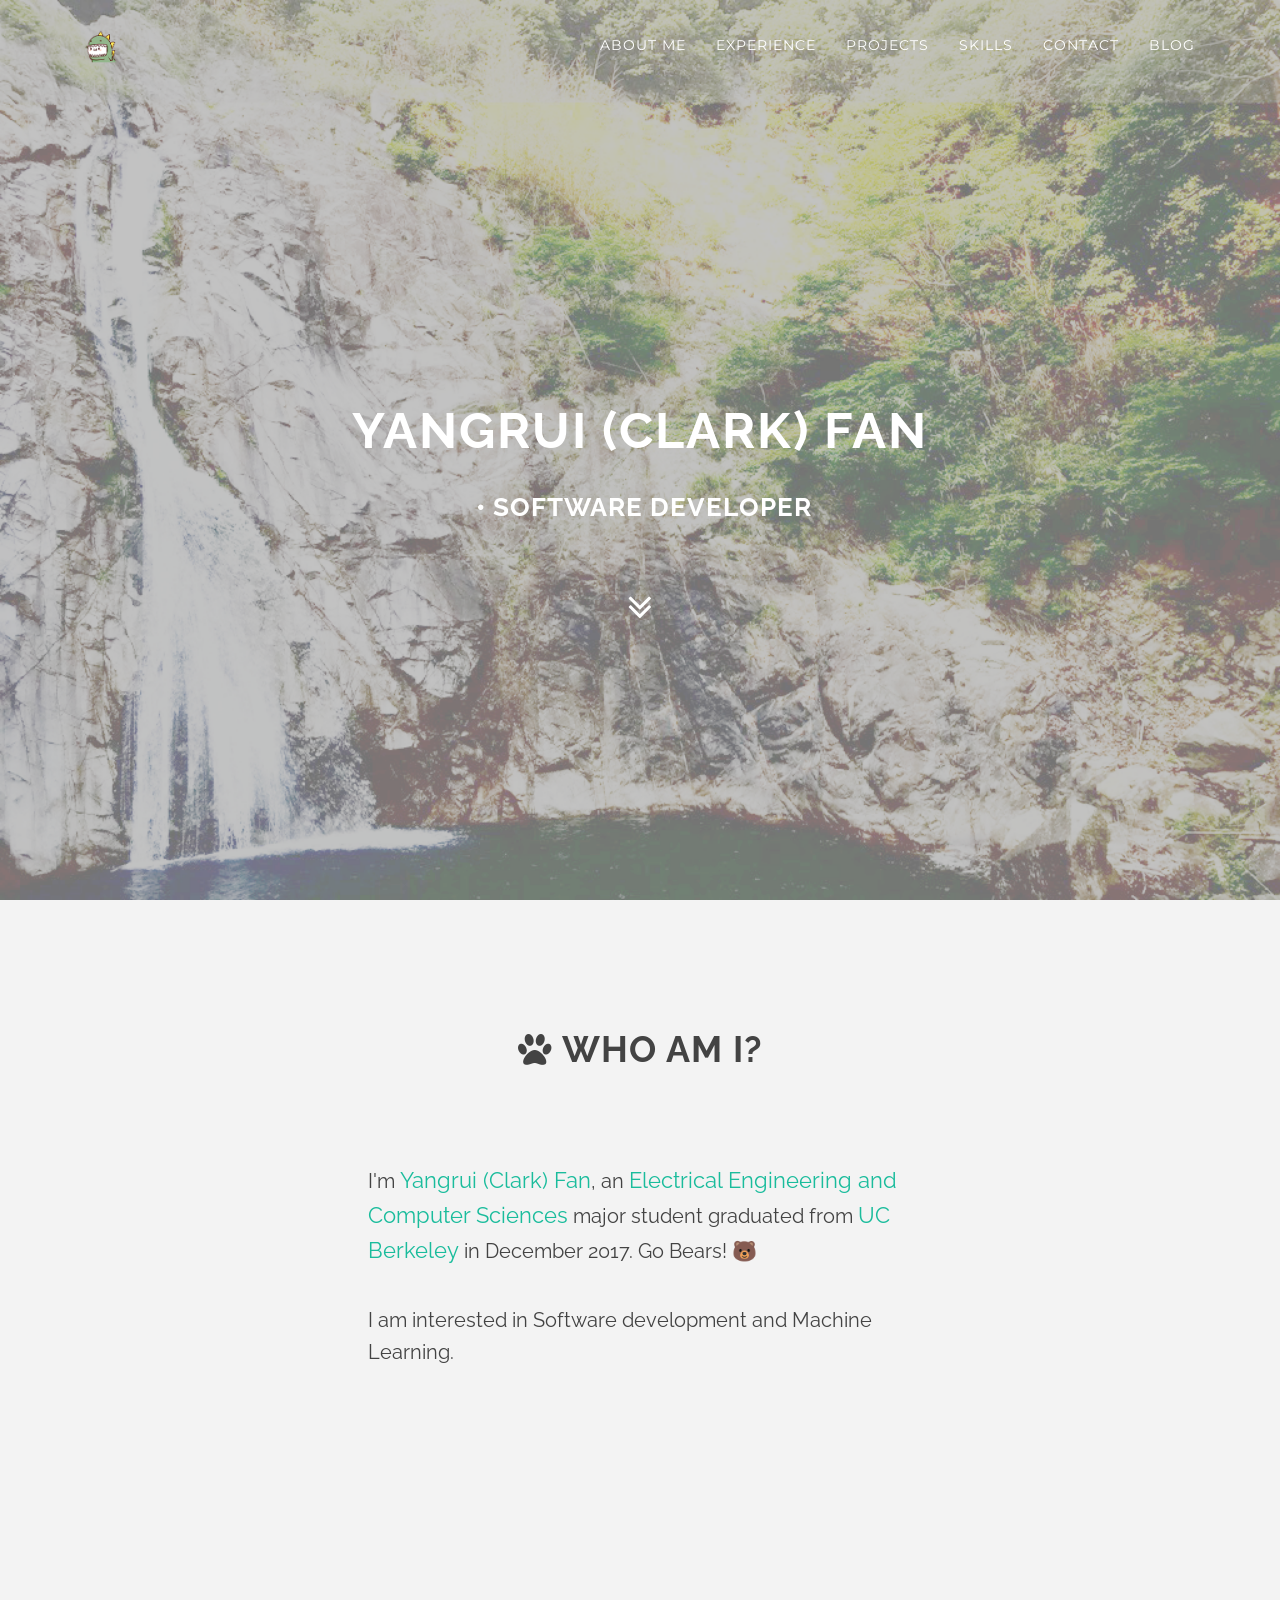
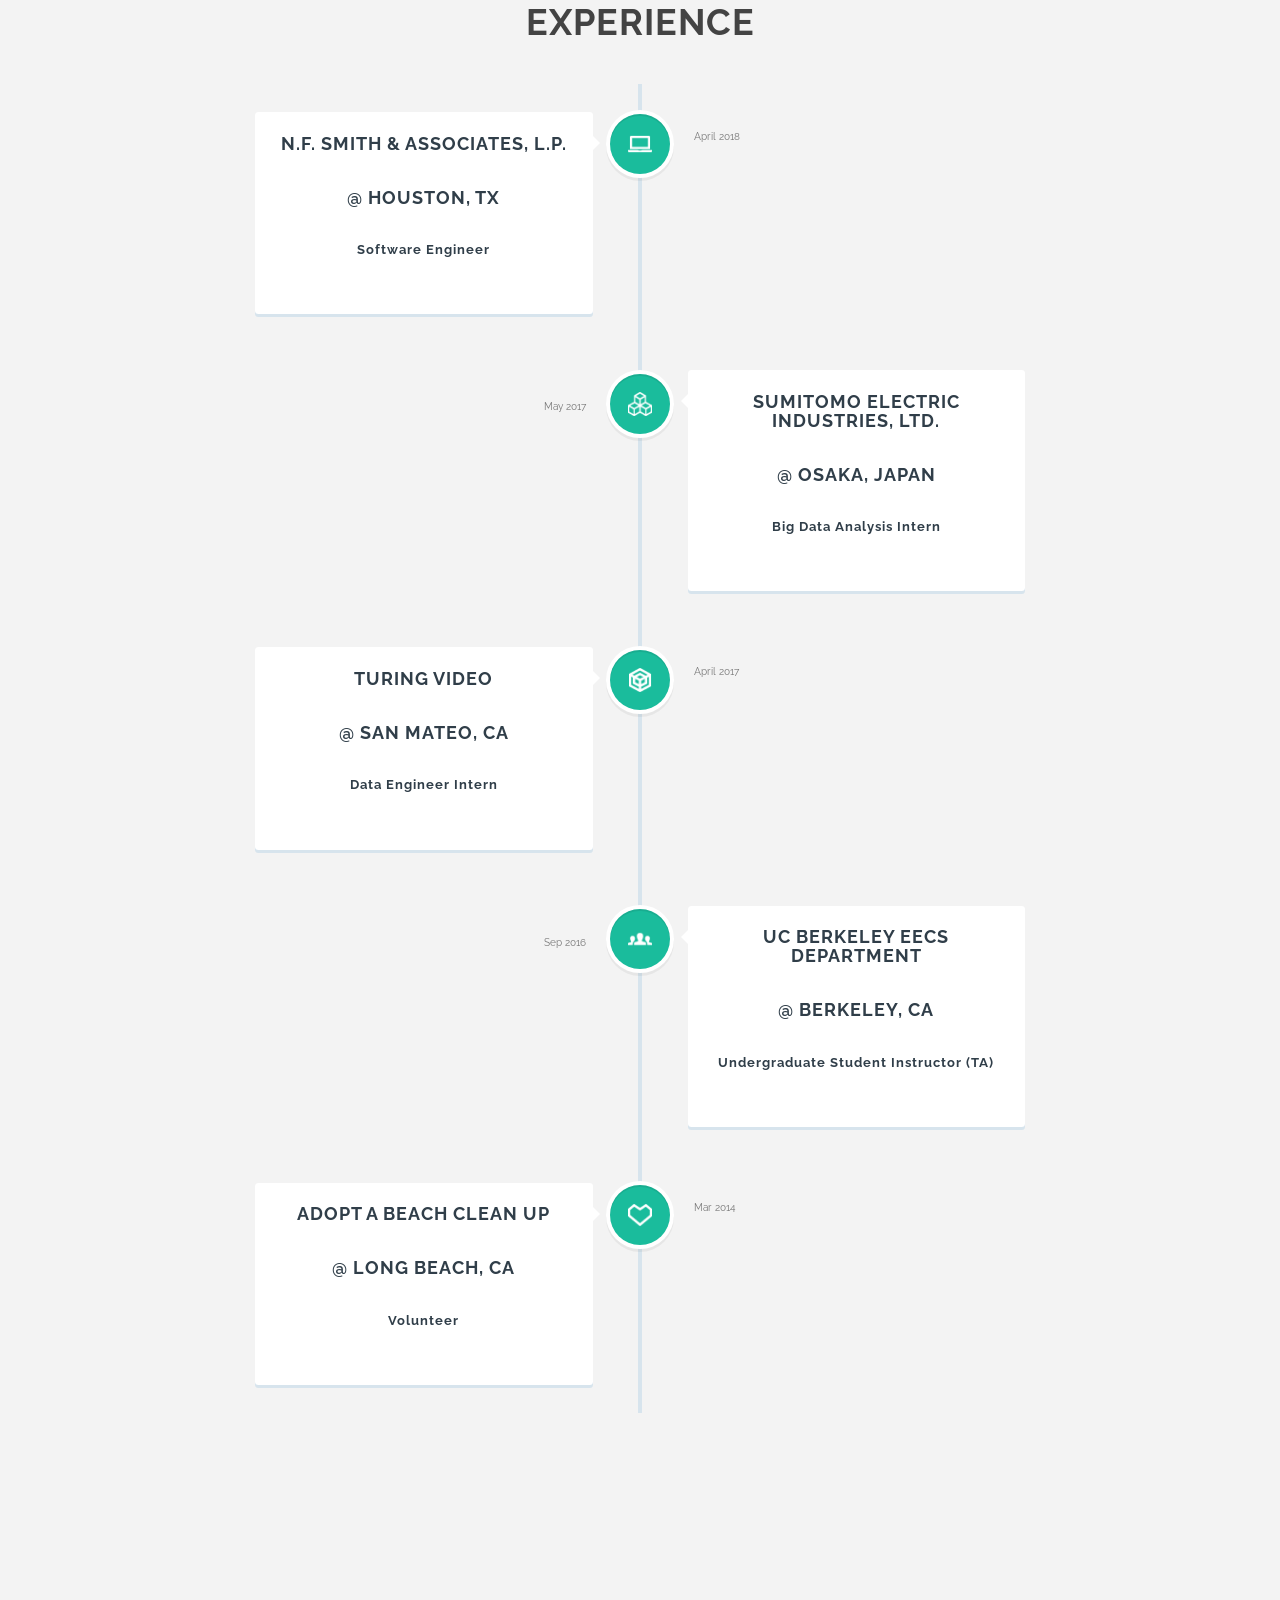
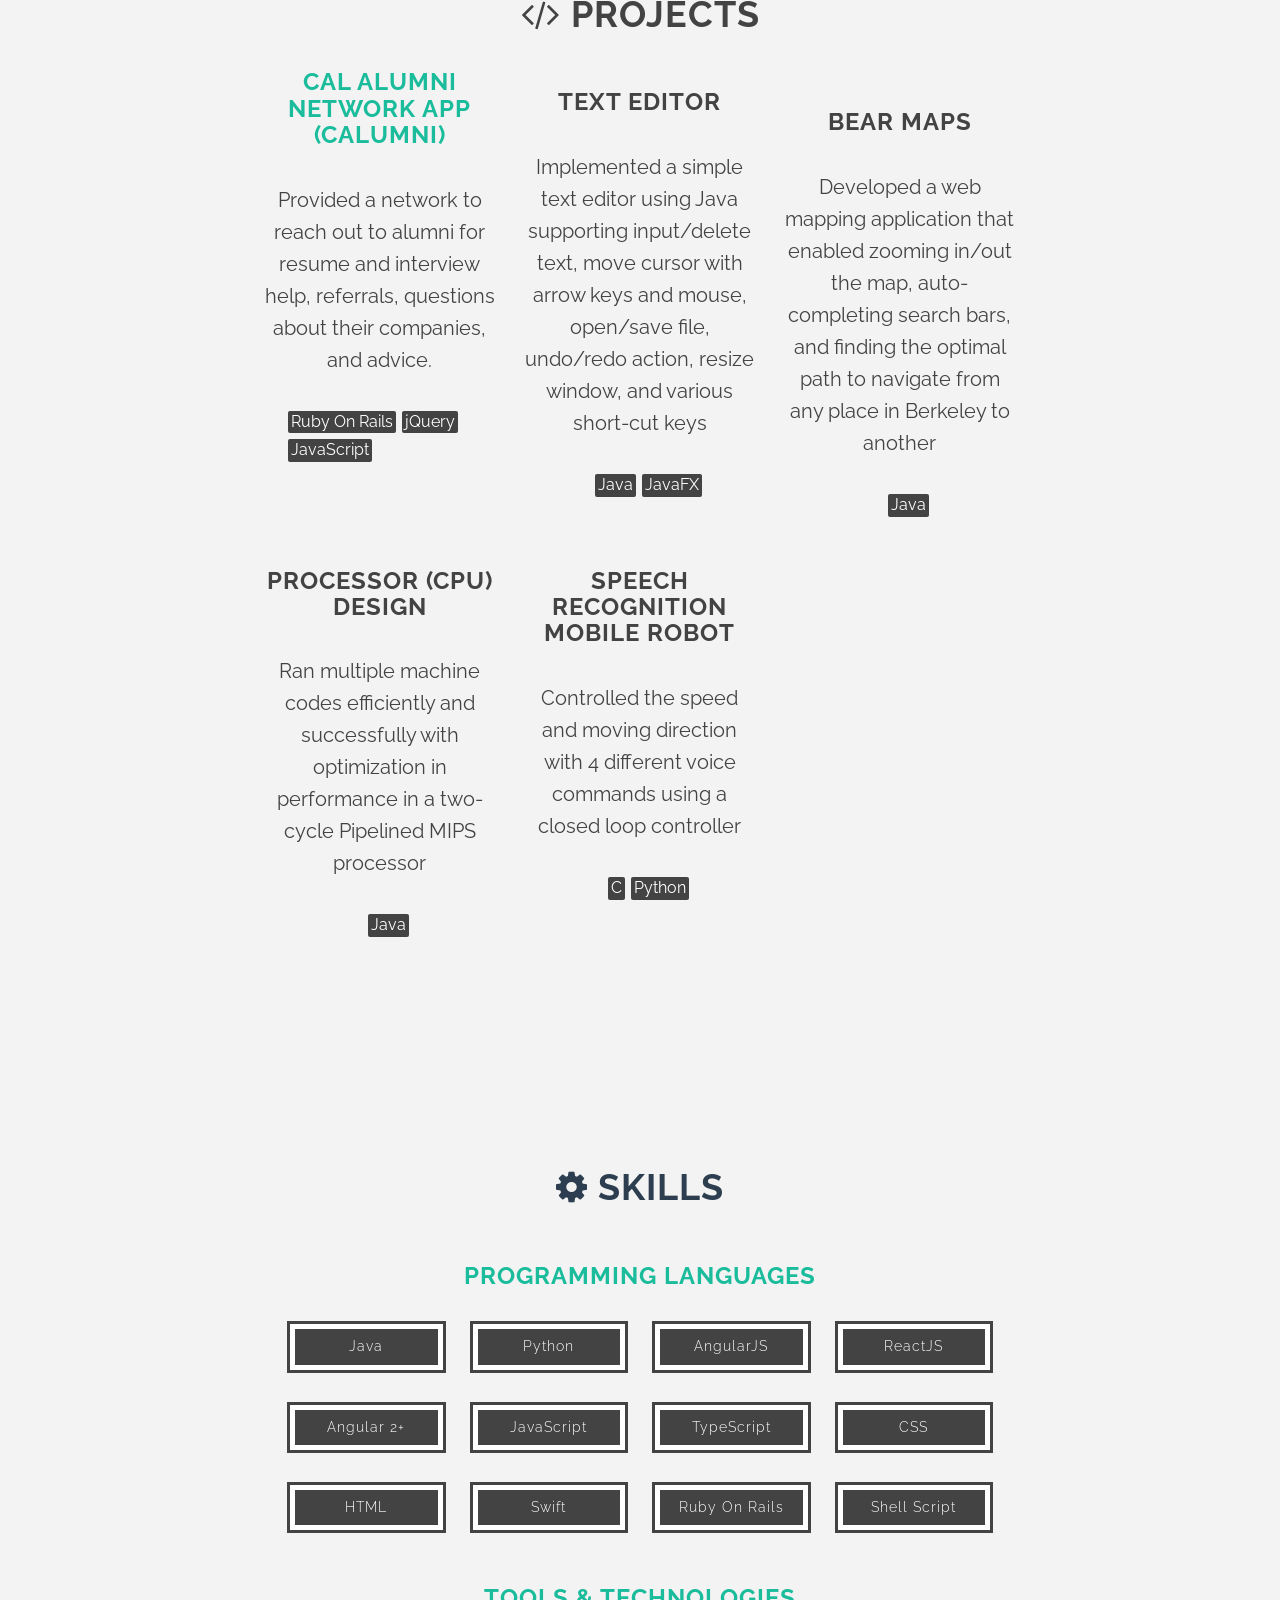
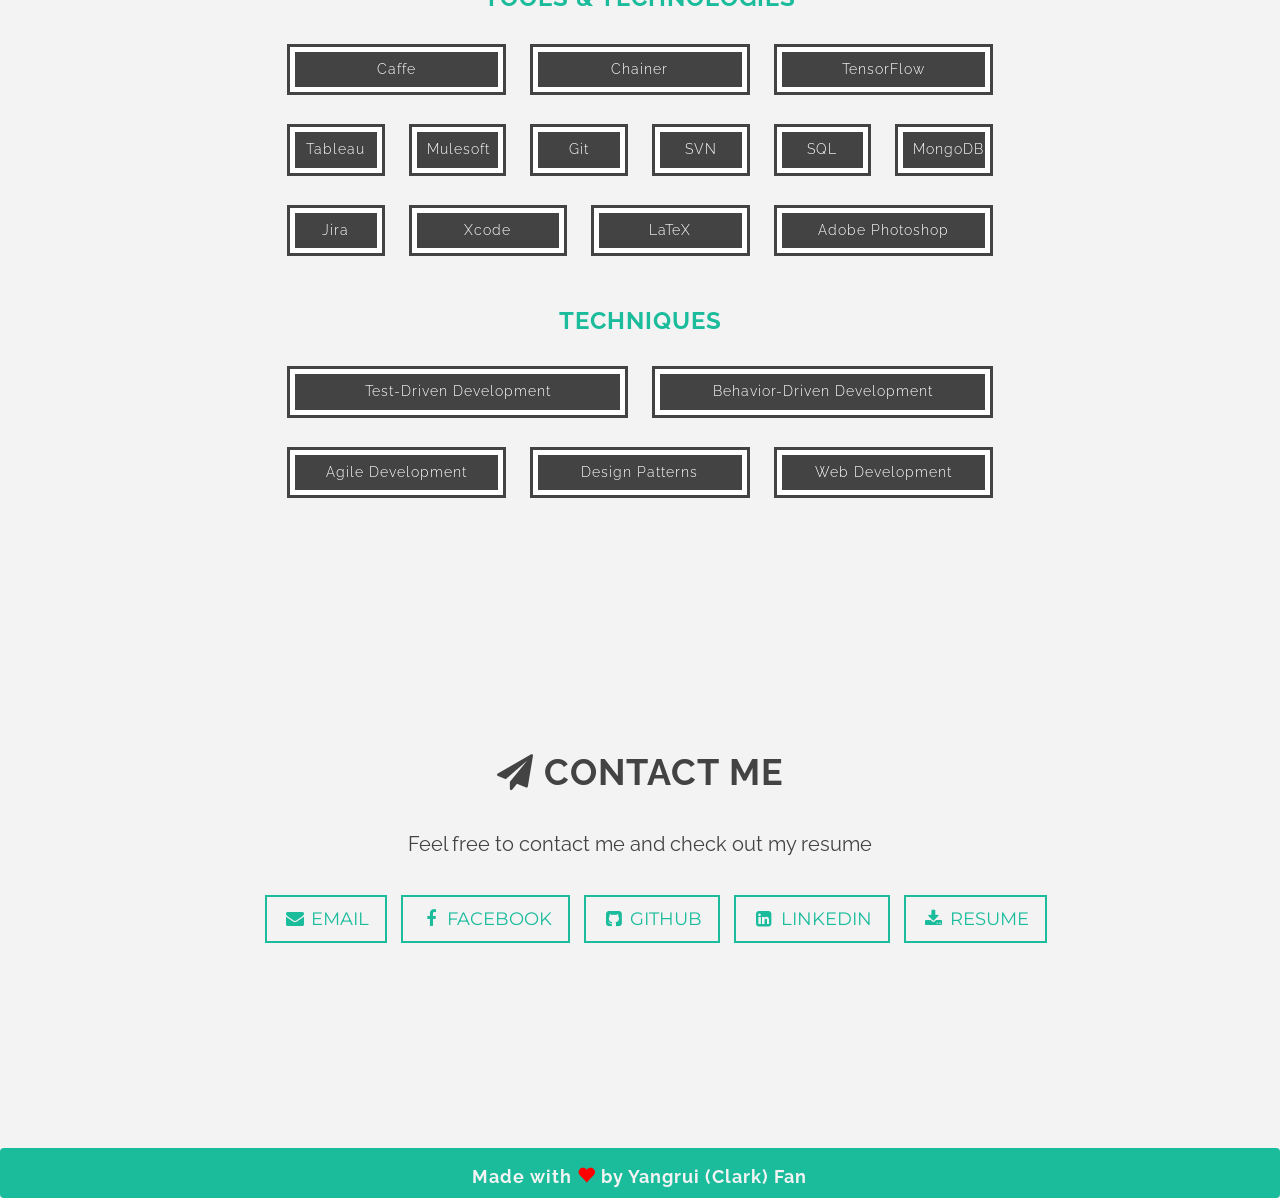
==== index.html @ e7f61905 "init" ====
<!DOCTYPE html>
<html lang="en">

<head>

	<meta charset="utf-8">
	<meta http-equiv="X-UA-Compatible" content="IE=edge">
	<meta name="viewport" content="width=device-width, initial-scale=1">
	<meta name="description" content="">
	<meta name="author" content="">

	<title>Yangrui (Clark) Fan</title>

	<!-- Bootstrap Core CSS -->
	<link href="css/bootstrap.min.css" rel="stylesheet">

	<!-- Custom CSS -->
	<link href="css/website.css" rel="stylesheet">

	<script src="js/modernizr.js"></script>
	<!-- Modernizr -->

	<!-- jQuery -->
	<script src="js/jquery-3.3.1.min.js"></script>

	<script type="text/javascript" src="js/bootstrap-progressbar.min.js"></script>

	<script src="https://stackpath.bootstrapcdn.com/bootstrap/3.3.7/js/bootstrap.min.js" integrity="sha384-Tc5IQib027qvyjSMfHjOMaLkfuWVxZxUPnCJA7l2mCWNIpG9mGCD8wGNIcPD7Txa"
	 crossorigin="anonymous"></script>

	<!-- Plugin JavaScript -->
	<script src="js/jquery.easing.min.js"></script>

	<!-- Custom Theme JavaScript -->
	<script src="js/website.js"></script>

	<!-- Custom Fonts -->
	<link href="font-awesome/css/font-awesome.min.css" rel="stylesheet" type="text/css">
	<link href="https://fonts.googleapis.com/css?family=Lora:400,700,400italic,700italic" rel="stylesheet" type="text/css">
	<link href="https://fonts.googleapis.com/css?family=Montserrat:400,700" rel="stylesheet" type="text/css">
	<link rel="stylesheet" type="text/css" href="https://fonts.googleapis.com/css?family=Raleway" />

</head>

<body id="page-top" data-spy="scroll" data-target=".navbar-fixed-top">

	<!-- Navigation -->
	<nav class="navbar navbar-custom navbar-fixed-top" role="navigation">
		<div class="container">
			<div class="navbar-header">
				<a class="navbar-icon">
					<img alt="Hello~" src="img/me.png" style="width:60px;height:45px;" />
				</a>
				<button type="button" class="navbar-toggle menu-col" data-toggle="collapse" data-target=".navbar-collapse">
					Menu
					<i class="fa fa-bars"></i>
				</button>
			</div>
			<!-- Collect the nav links, forms, and other content for toggling -->
			<div class="collapse navbar-collapse navbar-right navbar-main-collapse">
				<ul class="nav navbar-nav">
					<li class="hidden">
						<a href="#page-top"></a>
					</li>
					<li>
						<a class="page-scroll" href="#about">ABOUT ME</a>
					</li>
					<li>
						<a class="page-scroll" href="#expe">EXPERIENCE</a>
					</li>
					<li>
						<a class="page-scroll" href="#projects">PROJECTS</a>
					</li>
					<li>
						<a class="page-scroll" href="#skills">SKILLS</a>
					</li>
					<li>
						<a class="page-scroll" href="#contact">CONTACT</a>
					</li>
					<li>
						<a class="page-scroll" href="blog">BLOG</a>
					</li>
				</ul>
			</div>
		</div>
	</nav>

	<!-- Intro Header -->
	<header class="intro">
		<div class="intro-body">
			<div class="container">
				<div class="row">
					<h2 class="brand-heading" style="opacity: 0">O</h2>
					<div class="col-md-10 col-md-offset-1">
						<h1 class="introduction-text nowrap">Yangrui (Clark) Fan</h1>
						<!-- <p class="intro-text">&nbsp;&bull;&nbsp;Software Developer&nbsp;&bull;&nbsp;Student</p> -->
						<h2 class="intro-text">&nbsp;&bull;&nbsp;Software Developer</h2>
						<a href="#about" class="btn btn-circle page-scroll">
							<i class="fa fa-angle-double-down animated"></i>
						</a>
					</div>
				</div>
			</div>
		</div>
	</header>

	<!-- About Section -->
	<section id="about" class="content-section-1 text-center">
		<div class="container">
			<div class="row">
				<h1>
					<i class="fa fa-paw title"></i>&nbsp;Who am I?</h1>
				<div class="col-md-6 col-md-offset-3 introduction-sect" align="left">
					<p>I'm
						<span class="greenText">Yangrui (Clark) Fan</span>, an
						<span class="greenText">Electrical Engineering and Computer Sciences</span> major student graduated from
						<span class="greenText">UC Berkeley</span> in December 2017. Go Bears!&nbsp;🐻 </p>
					<p>I am interested in Software development and Machine Learning.</p>
				</div>
			</div>
		</div>
	</section>

	<!-- Experience Section -->
	<section id="expe" class="container content-section-1 text-center">
		<div class="row">
			<div class="col-lg-8 col-lg-offset-2">
				<h1>Experience</h1>
				<!-- <h4>
					<div class="greenText-2">My Journey So Far</div>
				</h4> -->
				<section id="cd-timeline">

					<div class="cd-timeline-block">
						<div class="cd-timeline-img btn-grow">
							<img src="img/iconmonstr-laptop-61.png" alt="Picture">
						</div>

						<div class="cd-timeline-content">
							<h2> N.F. Smith & Associates, L.P. </h2>
							<h2> @ Houston, TX </h2>
							<h3> Software Engineer </h3>
							<p> </p>

							<span class="cd-date">April 2018</span>
						</div>
					</div>


					<div class="cd-timeline-block">
						<div class="cd-timeline-img btn-grow">
							<img src="img/iconmonstr-cube-17.png" alt="Picture">
						</div>
						<div class="cd-timeline-content">
							<h2> Sumitomo Electric Industries, Ltd. </h2>
							<h2> @ Osaka, Japan</h2>
							<h3> Big Data Analysis Intern </h3>
							<p> </p>
							<span class="cd-date">May 2017</span>
						</div>
					</div>

					<div class="cd-timeline-block">
						<div class="cd-timeline-img btn-grow">
							<img src="img/iconmonstr-cube-8.png" alt="Picture">
						</div>
						<div class="cd-timeline-content">
							<h2> Turing Video </h2>
							<h2> @ San Mateo, CA</h2>
							<h3>Data Engineer Intern</h3>
							<p> </p>
							<span class="cd-date">April 2017</span>
						</div>
					</div>

					<div class="cd-timeline-block">
						<div class="cd-timeline-img btn-grow">
							<img src="img/iconmonstr-user-29.png" alt="Picture">
						</div>
						<div class="cd-timeline-content">
							<h2> UC Berkeley EECS Department </h2>
							<h2> @ Berkeley, CA </h2>
							<h3> Undergraduate Student Instructor (TA) </h3>
							<p> </p>
							<span class="cd-date">Sep 2016</span>
						</div>
					</div>

					<div class="cd-timeline-block">
						<div class="cd-timeline-img btn-grow">
							<img src="img/iconmonstr-favorite-8.png" alt="Picture">
						</div>
						<div class="cd-timeline-content">
							<h2>Adopt A Beach Clean Up</h2>
							<h2> @ Long Beach, CA</h2>
							<h3> Volunteer </h3>
							<p> </p>
							<span class="cd-date">Mar 2014</span>
						</div>
					</div>
				</section>

			</div>
		</div>
	</section>

	<!-- Projects Section -->
	<div id="projects" class="container content-section-3 text-center">
		<div class="row">
			<div class="col-lg-8 col-lg-offset-2">
				<h1>
					<i class="fa fa-code" aria-hidden="true"></i>&nbsp;PROJECTS</h1>
				<!-- Projects Row -->
				<div class="row">
					<div class="col-md-4 portfolio-item">
						<h3>
							<div class="img-title">
								<a href="https://github.com/clarkfyr/Calumni">Cal Alumni Network App (Calumni)</a>
							</div>
						</h3>
						<p>Provided a network to reach out to alumni for resume and interview help, referrals, questions about their
							companies, and advice.</p>
						<div class="tags">
							<div class="btn-tag">Ruby On Rails</div>
							<div class="btn-tag">jQuery</div>
							<div class="btn-tag">JavaScript</div>
						</div>
					</div>
					<br>
					<div class="col-md-4 portfolio-item">
						<h3>Text Editor</h3>
						<p>Implemented a simple text editor using Java supporting input/delete text, move cursor with arrow keys and
							mouse, open/save file, undo/redo action, resize window, and various short-cut keys</p>
						<div class="tags">
							<div class="btn-tag">Java</div>
							<div class="btn-tag">JavaFX</div>
						</div>
					</div>
					<br>
					<div class="col-md-4 portfolio-item">
						<h3>
							Bear Maps
						</h3>
						<p>Developed a web mapping application that enabled zooming in/out the map, auto-completing search bars, and
							finding the optimal path to navigate from any place in Berkeley to another</p>
						<div class="tags">
							<div class="btn-tag">Java</div>
						</div>
					</div>
					<br>
					<div class="col-md-4 portfolio-item">
						<h3>
							Processor (CPU) Design
						</h3>
						<p>Ran multiple machine codes efficiently and successfully with optimization in performance in a two-cycle
							Pipelined MIPS processor</p>
						<div class="tags">
							<div class="btn-tag">Java</div>
						</div>
					</div>
					<br>
					<div class="col-md-4 portfolio-item">
						<h3>
							Speech Recognition Mobile Robot
						</h3>
						<p>Controlled the speed and moving direction with 4 different voice commands using a closed loop controller</p>
						<div class="tags">
							<div class="btn-tag">C</div>
							<div class="btn-tag">Python</div>
						</div>
					</div>
				</div>
			</div>
		</div>
	</div>

	<!-- Skills Section -->
	<section id="skills" class="text-center">
		<div class="download-section">
			<div class="container">
				<div class="col-lg-8 col-lg-offset-2">
					<h1>
						<i class="fa fa-cog fa-spin" aria-hidden="true"></i>&nbsp;SKILLS</h1>

					<div class="col-md-12 skill-subtitle greenText">
						<h3>Programming Languages</h3>
					</div>

					<div class="col-md-12 col-md-offset-0">
						<div class="row">
							<div class="col-md-3">
								<h5 class="skill-button btn-grow">Java</h5>
							</div>
							<div class="col-md-3">
								<h5 class="skill-button btn-grow">Python</h5>
							</div>
							<div class="col-md-3">
								<h5 class="skill-button btn-grow">AngularJS</h5>
							</div>
							<div class="col-md-3">
								<h5 class="skill-button btn-grow">ReactJS</h5>
							</div>

						</div>

						<div class="row">
							<div class="col-md-3">
								<h5 class="skill-button btn-grow">Angular 2+</h5>
							</div>
							<div class="col-md-3">
									<h5 class="skill-button btn-grow">JavaScript</h5>
							</div>
							<div class="col-md-3">
								<h5 class="skill-button btn-grow">TypeScript</h5>
							</div>
							<div class="col-md-3">
								<h5 class="skill-button btn-grow">CSS</h5>
							</div>
						</div>

						<div class="row">
							<div class="col-md-3">
								<h5 class="skill-button btn-grow">HTML</h5>
							</div>
							<div class="col-md-3">
								<h5 class="skill-button btn-grow">Swift</h5>
							</div>
							<div class="col-md-3">
								<h5 class="skill-button btn-grow">Ruby on Rails</h5>
							</div>
							<div class="col-md-3">
								<h5 class="skill-button btn-grow">Shell Script</h5>
							</div>
						</div>
					</div>


					<div class="col-md-12 skill-subtitle greenText">
						<h3>Tools &amp; Technologies </h3>
					</div>

					<div class="col-md-12 col-md-offset-0">
						<div class="row">
							<div class="col-md-4">
								<h5 class="skill-button btn-grow">Caffe</h5>
							</div>
							<div class="col-md-4">
								<h5 class="skill-button btn-grow">Chainer</h5>
							</div>
							<div class="col-md-4">
								<h5 class="skill-button btn-grow">TensorFlow</h5>
							</div>
						</div>
						<div class="row">
							<div class="col-md-2">
								<h5 class="skill-button btn-grow">Tableau</h5>
							</div>
							<div class="col-md-2">
								<h5 class="skill-button btn-grow">Mulesoft</h5>
							</div>
							<div class="col-md-2">
								<h5 class="skill-button btn-grow">Git</h5>
							</div>
							<div class="col-md-2">
								<h5 class="skill-button btn-grow">SVN</h5>
							</div>
							<div class="col-md-2">
								<h5 class="skill-button btn-grow">SQL</h5>
							</div>
							<div class="col-md-2">
								<h5 class="skill-button btn-grow">MongoDB</h5>
							</div>
						</div>
						<div class="row">
							<div class="col-md-2">
								<h5 class="skill-button btn-grow">Jira</h5>
							</div>
							<div class="col-md-3">
								<h5 class="skill-button btn-grow">Xcode</h5>
							</div>
							<div class="col-md-3">
								<h5 class="skill-button btn-grow">LaTeX</h5>
							</div>
							<div class="col-md-4">
								<h5 class="skill-button btn-grow">Adobe Photoshop</h5>
							</div>
						</div>
					</div>


					<div class="col-md-12 skill-subtitle greenText">
						<h3>Techniques</h3>
					</div>


					<div class="col-md-12 col-md-offset-0">
						<div class="row">
							<div class="col-md-6">
								<h5 class="skill-button btn-grow">Test-driven Development </h5>
							</div>
							<div class="col-md-6">
								<h5 class="skill-button btn-grow">Behavior-driven Development</h5>
							</div>
						</div>
						<div class="row">
							<div class="col-md-4">
								<h5 class="skill-button btn-grow">Agile Development</h5>
							</div>
							<div class="col-md-4">
								<h5 class="skill-button btn-grow">Design Patterns</h5>
							</div>
							<div class="col-md-4">
								<h5 class="skill-button btn-grow">Web Development</h5>
							</div>
						</div>

					</div>
				</div>
			</div>
		</div>
	</section>

	<!-- Contact Section -->
	<section id="contact" class="container content-section-2 text-center">
		<div class="row">
			<div class="col-lg-8 col-lg-offset-2">
				<h1>
					<i class="fa fa-paper-plane" aria-hidden="true"></i>&nbsp;Contact me</h1>
				<p>Feel free to contact me and check out my resume</p>
				<ul class="list-inline banner-social-buttons nowrap">
					<li>
						<a href="mailto:help@caleecs.com" class="btn btn-default btn-lg">
							<i class="fa fa-envelope fa-fw"></i>
							<span class="network-name">Email</span>
						</a>
					</li>
					<li>
						<a href="https://www.facebook.com/fyryhx" class="btn btn-default btn-lg">
							<i class="fa fa-facebook fa-fw"></i>
							<span class="network-name">Facebook</span>
						</a>
					</li>
					<li>
						<a href="https://github.com/clarkfyr" class="btn btn-default btn-lg">
							<i class="fa fa-github-square fa-fw"></i>
							<span class="network-name">Github</span>
						</a>
					</li>
					<li>
						<a href="https://www.linkedin.com/in/clarkfan" class="btn btn-default btn-lg">
							<i class="fa fa-linkedin-square fa-fw"></i>
							<span class="network-name">LinkedIn</span>
						</a>
					</li>
					<li>
						<a href="files/resume.pdf" class="btn btn-default btn-lg">
							<i class="fa fa-download fa-fw"></i>
							<span class="network-name">Resume</span>
						</a>
					</li>
				</ul>
			</div>
		</div>
	</section>

	<!-- Footer -->
	<footer>
		<nav class="navbar navbar-inverse navbar-static-bottom nav-footer">
			<div class="text-ccenter col-md-8 col-md-offset-2">
				<p>Made with <span class="glyphicon glyphicon-heart" style="color:red"></span> by Yangrui (Clark) Fan</p>
			</div>
		</nav>
	</footer>



</body>

</html>
---- css/website.css ----
/*!
 * Start Bootstrap - Grayscale Bootstrap Theme (http://startbootstrap.com)
 * Code licensed under the Apache License v2.0.
 * For details, see http://www.apache.org/licenses/LICENSE-2.0.
 */

body {
  width: 100%;
  height: 100%;
  font-family: "Raleway", Lora, "Helvetica Neue", Helvetica, Arial, sans-serif;
  color: #434343;
  background-color: #f3f3f3;
}

html {
  width: 100%;
  height: 100%;
}

h1,
h2,
h3,
h4,
h5,
h6 {
  margin: 0 0 35px;
  text-transform: uppercase;
  font-family: "Raleway", Montserrat, "Helvetica Neue", Helvetica, Arial, sans-serif;
  font-weight: 700;
  letter-spacing: 1px;
}

p {
  margin: 0 0 25px;
  font-size: 18px;
  line-height: 1.5;
}

@media(min-width:768px) {
  p {
    margin: 0 0 35px;
    font-size: 20px;
    line-height: 1.6;
  }
}

a {
  color: #1abc9c;
  -webkit-transition: all .2s ease-in-out;
  -moz-transition: all .2s ease-in-out;
  transition: all .2s ease-in-out;
}

a:hover,
a:focus {
  text-decoration: none;
  color: #1abc9c;
}

.light {
  font-weight: 400;
}

.nav-footer {
  background-color: #1abc9c;
  border: #1abc9c;
}

.navbar-custom {
  margin-bottom: 0;
  border-bottom: 1px solid rgba(255, 255, 255, .3);
  text-transform: uppercase;
  font-family: Montserrat, "Helvetica Neue", Helvetica, Arial, sans-serif;
  background-color: #1abc9c;
}

.navbar-custom .navbar-brand {
  font-weight: 700;
}

.navbar-custom .navbar-brand:focus {
  outline: 0;
}

.navbar-custom .navbar-brand .navbar-toggle {
  padding: 4px 6px;
  font-size: 16px;
  color: #fff;
}

.navbar-custom .navbar-brand .navbar-toggle:focus,
.navbar-custom .navbar-brand .navbar-toggle:active {
  outline: 0;
}

.navbar-custom a {
  color: #fff;
}

.navbar-custom .nav li a {
  -webkit-transition: background .3s ease-in-out;
  -moz-transition: background .3s ease-in-out;
  transition: background .3s ease-in-out;
}

.navbar-custom .nav li a:hover {
  outline: 0;
  color: rgba(255, 255, 255, .8);
  background-color: transparent;
}

.navbar-custom .nav li a:focus,
.navbar-custom .nav li a:active {
  outline: 0;
  background-color: transparent;
}

.navbar-custom .nav li.active {
  outline: 0;
}

.navbar-custom .nav li.active a {
  background-color: rgba(255, 255, 255, .3);
}

.navbar-custom .nav li.active a:hover {
  color: #fff;
}

@media(min-width:768px) {
  .navbar-custom {
    padding: 20px 0;
    border-bottom: 0;
    letter-spacing: 1px;
    background: 0 0;
    -webkit-transition: background .5s ease-in-out, padding .5s ease-in-out;
    -moz-transition: background .5s ease-in-out, padding .5s ease-in-out;
    transition: background .5s ease-in-out, padding .5s ease-in-out;
  }

  .navbar-custom.top-nav-collapse {
    padding: 0;
    border-bottom: 1px solid rgba(255, 255, 255, .3);
    background: #1abc9c;
  }
}

.intro {
  display: table;
  width: 100%;
  height: auto;
  padding: 100px 0;
  text-align: center;
  color: #fff;
  background: url(../img/intro-bg.png) no-repeat bottom center scroll;
  background-color: #000;
  -webkit-background-size: cover;
  -moz-background-size: cover;
  background-size: cover;
  -o-background-size: cover;
}

.intro .intro-body {
  display: table-cell;
  vertical-align: middle;
}

.introduction-text {
  font-size: 50px;
  text-align: center;
  font-family: Raleway;
  letter-spacing: 2px;
}

.intro .intro-body .brand-heading {
  font-size: 40px;
}

.intro .intro-body .intro-text {
  font-size: 18px;
}

.nowrap {
  white-space: nowrap;
}

@media(min-width:768px) {
  .intro {
    height: 100%;
    padding: 0;
  }

  .intro .intro-body .brand-heading {
    font-size: 100px;
  }

  .intro .intro-body .intro-text {
    font-size: 26px;
  }
}


@media only screen and (max-width: 768px) {
  h2 {
    font-size: 20px;
  }

  h3 {
    font-size: 16px;
  }
    
  .introduction-text {
    font-size: 25px;
  }

  .intro .intro-body .brand-heading {
    font-size: 20px;
  }

  .intro-text {
    font-size: 18px;
  }
  .fa-code {
    font-size: 25px;
  }

}

.btn-circle {
  width: 70px;
  height: 70px;
  margin-top: 15px;
  padding: 7px 16px;
  border: 0px solid #fff;
  border-radius: 100% !important;
  font-size: 40px;
  color: #fff;
  background: 0 0;
  -webkit-transition: background .3s ease-in-out;
  -moz-transition: background .3s ease-in-out;
  transition: background .3s ease-in-out;
}


.btn-circle i.animated {
  -webkit-transition-property: -webkit-transform;
  -webkit-transition-duration: 1s;
  -moz-transition-property: -moz-transform;
  -moz-transition-duration: 1s;
  color: #fff;
}

.btn-circle:hover i.animated {
  -webkit-animation-name: pulse;
  -moz-animation-name: pulse;
  -webkit-animation-duration: 1.5s;
  -moz-animation-duration: 1.5s;
  -webkit-animation-iteration-count: infinite;
  -moz-animation-iteration-count: infinite;
  -webkit-animation-timing-function: linear;
  -moz-animation-timing-function: linear;
}

@-webkit-keyframes pulse {
  0% {
    -webkit-transform: scale(1);
    transform: scale(1);
  }

  50% {
    -webkit-transform: scale(1.2);
    transform: scale(1.2);
  }

  100% {
    -webkit-transform: scale(1);
    transform: scale(1);
  }
}

@-moz-keyframes pulse {
  0% {
    -moz-transform: scale(1);
    transform: scale(1);
  }

  50% {
    -moz-transform: scale(1.2);
    transform: scale(1.2);
  }

  100% {
    -moz-transform: scale(1);
    transform: scale(1);
  }
}

.content-section {
  padding-top: 4px;
  padding-bottom: 4px;
}

.content-section-3 {
  padding-top: 100px;
  padding-bottom: 80px;
}

.content-section-1 {
  padding-top: 130px;
  padding-bottom: 40px;
}

.content-section-2 {
  padding-top: 123px;
  padding-bottom: 195px;
}

.download-section {
  width: 100%;
  padding: 50px 0;
  color: #2c3e50;
  background-color: #f3f3f3;
  -webkit-background-size: cover;
  -moz-background-size: cover;
  background-size: cover;
  -o-background-size: cover;
}


@media(min-width:767px) {
  .content-section {
    padding-top: 250px;
  }

  .download-section {
    padding: 100px 0;
  }

  #map {
    height: 400px;
    margin-top: 250px;
  }
}

.btn {
  border-radius: 0;
  text-transform: uppercase;
  font-family: Montserrat, "Helvetica Neue", Helvetica, Arial, sans-serif;
  font-weight: 400;
  -webkit-transition: all .3s ease-in-out;
  -moz-transition: all .3s ease-in-out;
  transition: all .3s ease-in-out;
}

.btn-default {
  border: 2px solid #1abc9c;
  color: #1abc9c;
  background-color: transparent;
}

.btn-default:hover,
.btn-default:focus {
  border: 2px solid #1abc9c;
  outline: 0;
  color: #fff;
  background-color: #1abc9c;
}

.btn-tag {
  background-color: #434343;
  color: #fff;
  display: inline-block;
  font-size: 16px;
  padding-left: 3px;
  padding-right: 3px;
  float: left;
  margin-right: 6px;
  margin-bottom: 6px;
  border-radius: 2px;
}

.tags {
  padding-left: 23px;
  display: table;
  position: relative;
  display: inline-block;
}

ul.banner-social-buttons {
  margin-top: 0;
}

@media(max-width:1199px) {
  ul.banner-social-buttons {
    margin-top: 15px;
  }
}

@media(max-width:767px) {
  ul.banner-social-buttons li {
    display: block;
    margin-bottom: 20px;
    padding: 0;
  }

  ul.banner-social-buttons li:last-child {
    margin-bottom: 0;
  }
}

.text-ccenter {
  font-family: Raleway;
  text-align: center;
  position: relative;
  top: 15px;
  letter-spacing: 1px;
  font-weight: bold;
  color: #f3f3f3;
}

footer p {
  margin: 0;
  font-size: 18px;
}

::-moz-selection {
  text-shadow: none;
  background: #fcfcfc;
  background: rgba(255, 255, 255, .2);
}

::selection {
  text-shadow: none;
  background: #fcfcfc;
  background: rgba(255, 255, 255, .2);
}

img::selection {
  background: 0 0;
}

img::-moz-selection {
  background: 0 0;
}

body {
  webkit-tap-highlight-color: rgba(255, 255, 255, .2);
}

.greenText {
  color: #1abc9c;
  font-size: 22px;
}

.greenText-2 {
  color: #1abc9c;
  font-size: 18px;
  text-transform: capitalize;
}

.skill-subtitle {
  padding-top: 20px;
  padding-bottom: 0px;
}

.bar-main-container {
  margin: 10px 12px;
  height: 38px;
  width: 179px;
  -webkit-border-radius: 4px;
  -moz-border-radius: 4px;
  border-radius: 4px;
  font-family: "Raleway";
  font-weight: normal;
  font-size: 0.8em;
  color: #FFF;
}

.wrap {
  padding: 8px;
}

.bar-percentage {
  font-family: "Raleway";
  float: left;
  background: rgba(0, 0, 0, 0.13);
  -webkit-border-radius: 2px;
  -moz-border-radius: 2px;
  border-radius: 4px;
  padding: 1px 0px;
  width: 1%;
  opacity: 0;
  font-size: 17px;
}

.bar-container {
  float: right;
  -webkit-border-radius: 10px;
  -moz-border-radius: 10px;
  border-radius: 10px;
  height: 9px;
  background: rgba(0, 0, 0, 0.13);
  width: 99%;
  margin: 8px 0px;
  overflow: hidden;
}

.bar {
  float: left;
  background: #FFF;
  height: 100%;
  -webkit-border-radius: 10px 0px 0px 10px;
  -moz-border-radius: 10px 0px 0px 10px;
  border-radius: 10px 0px 0px 10px;
  -ms-filter: "progid:DXImageTransform.Microsoft.Alpha(Opacity=100)";
  filter: alpha(opacity=100);
  -moz-opacity: 1;
  -khtml-opacity: 1;
  opacity: 1;
}

.navbar-icon {
  position: relative;
  right: 40px;
  top: 5px;
  left: 10px;
}

.skill-name {
  text-align: left;
  padding: 14px 0px 14px 10px;
  font-family: "Raleway";
  font-size: 14px;
  color: #2c3e50;
  font-weight: bolder;
}


.long-skill {
  position: relative;
  left: 8px;
  padding: 8px 0px 15px 0px;
  font-size: 14px;
  font-weight: bolder;
}

.long-skill-2 {
  position: relative;
  right: 2px;
  padding: 8px 0px 15px 0px;
  font-size: 19px;
  font-weight: bolder;
}

.skill-name-2 {
  text-align: left;
  padding: 13px 0px 13px 0px;
  font-family: "Raleway";
  font-size: 14px;
  color: #2c3e50;
  font-weight: bolder;
}


.skill-name-3 {
  text-align: left;
  padding: 19px 0px 11px 0px;
  font-family: "Raleway";
  font-size: 13px;
  color: #2c3e50;
  font-weight: bolder;
}

.third-col {
  position: relative;
  left: 9px;
}

.first-col {
  position: relative;
  right: 8px;
}

.bar-main-container-3 {
  margin: 10px 12px;
  height: 38px;
  width: 180px;
  -webkit-border-radius: 4px;
  -moz-border-radius: 4px;
  border-radius: 4px;
  font-family: "Raleway";
  font-weight: normal;
  font-size: 0.8em;
  color: #FFF;
  position: relative;
  right: 74px;
}

.logo {
  padding: 60px, 40px, 7px, 40px;
}

.introduction-sect {
  padding: 30px 20px;
}

.title {
  padding-bottom: 30px;
}

.img-responsive {
  padding-bottom: 15px;
  height: 230px;
}

.portfolio-item {
  margin-bottom: 40px;
}

.skill-button {
  font-weight: 300;
  color: #fff;
  border: 5px solid #fff;
  padding: 10px;
  background-color: #434343;
  box-shadow: 0 0 0 3px #434343;
  text-transform: capitalize;

}

/* outer resource */

.cd-container {
  /* this class is used to give a max-width to the element it is applied to, and center it horizontally when it reaches that max-width */
  width: 90%;
  max-width: 1170px;
  margin: 0 auto;
}

.cd-container::after {
  /* clearfix */
  content: '';
  display: table;
  clear: both;
}

#cd-timeline {
  position: relative;
  padding: 2em 0;
  margin-top: 2em;
  margin-bottom: 2em;
}

#cd-timeline::before {
  /* this is the vertical line */
  content: '';
  position: absolute;
  top: 0;
  left: 18px;
  height: 100%;
  width: 4px;
  background: #d7e4ed;
}

@media only screen and (min-width: 1170px) {
  #cd-timeline {
    margin-top: 3em;
    margin-bottom: 3em;
  }

  #cd-timeline::before {
    left: 50%;
    margin-left: -2px;
  }
}

.cd-timeline-block {
  position: relative;
  margin: 2em 0;
}

.cd-timeline-block:after {
  content: "";
  display: table;
  clear: both;
}

.cd-timeline-block:first-child {
  margin-top: 0;
}

.cd-timeline-block:last-child {
  margin-bottom: 0;
}

@media only screen and (min-width: 1170px) {
  .cd-timeline-block {
    margin: 4em 0;
  }

  .cd-timeline-block:first-child {
    margin-top: 0;
  }

  .cd-timeline-block:last-child {
    margin-bottom: 0;
  }
}

.cd-timeline-img {
  position: absolute;
  top: 0;
  left: 0;
  width: 40px;
  height: 40px;
  border-radius: 50%;
  box-shadow: 0 0 0 4px white, inset 0 2px 0 rgba(0, 0, 0, 0.08), 0 3px 0 4px rgba(0, 0, 0, 0.05);
  background: #1abc9c;
  display: block;
  width: 24px;
  height: 24px;
  left: 50%;
  top: 7%;
  margin-left: -12px;
  margin-top: -12px;
}

.cd-timeline-img img {
  display: block;
  width: 24px;
  height: 24px;
  position: relative;
  left: 50%;
  top: 50%;
  margin-left: -12px;
  margin-top: -12px;
}


@media only screen and (min-width: 1170px) {
  .cd-timeline-img {
    width: 60px;
    height: 60px;
    left: 50%;
    margin-left: -30px;
    /* Force Hardware Acceleration in WebKit */
    -webkit-transform: translateZ(0);
    -webkit-backface-visibility: hidden;
  }

  .cssanimations .cd-timeline-img.is-hidden {
    visibility: hidden;
  }

  .cssanimations .cd-timeline-img.bounce-in {
    visibility: visible;
    -webkit-animation: cd-bounce-1 0.6s;
    -moz-animation: cd-bounce-1 0.6s;
    animation: cd-bounce-1 0.6s;
  }
}

@-webkit-keyframes cd-bounce-1 {
  0% {
    opacity: 0;
    -webkit-transform: scale(0.5);
  }

  60% {
    opacity: 1;
    -webkit-transform: scale(1.2);
  }

  100% {
    -webkit-transform: scale(1);
  }
}

@-moz-keyframes cd-bounce-1 {
  0% {
    opacity: 0;
    -moz-transform: scale(0.5);
  }

  60% {
    opacity: 1;
    -moz-transform: scale(1.2);
  }

  100% {
    -moz-transform: scale(1);
  }
}

@keyframes cd-bounce-1 {
  0% {
    opacity: 0;
    -webkit-transform: scale(0.5);
    -moz-transform: scale(0.5);
    -ms-transform: scale(0.5);
    -o-transform: scale(0.5);
    transform: scale(0.5);
  }

  60% {
    opacity: 1;
    -webkit-transform: scale(1.2);
    -moz-transform: scale(1.2);
    -ms-transform: scale(1.2);
    -o-transform: scale(1.2);
    transform: scale(1.2);
  }

  100% {
    -webkit-transform: scale(1);
    -moz-transform: scale(1);
    -ms-transform: scale(1);
    -o-transform: scale(1);
    transform: scale(1);
  }
}

.cd-timeline-content {
  position: relative;
  margin-left: 60px;
  background: white;
  border-radius: 0.25em;
  padding: 1em;
  box-shadow: 0 3px 0 #d7e4ed;
}

.cd-timeline-content:after {
  content: "";
  display: table;
  clear: both;
}

.cd-timeline-content h2 {
  color: #303e49;
  font-weight: bold;
}

.cd-timeline-content h3 {
  color: #303e49;
  text-transform: capitalize;
}

.cd-timeline-content p,
.cd-timeline-content .cd-read-more,
.cd-timeline-content .cd-date {
  font-size: 17px;
}

.cd-timeline-content .cd-read-more,
.cd-timeline-content .cd-date {
  display: inline-block;
}

.cd-timeline-content p {
  margin: 1em 0;
  line-height: 1.6;
}

.cd-timeline-content .cd-read-more {
  float: right;
  padding: .8em 1em;
  background: #acb7c0;
  color: white;
  border-radius: 0.25em;
}

.no-touch .cd-timeline-content .cd-read-more:hover {
  background-color: #bac4cb;
}

.cd-timeline-content .cd-date {
  float: left;
  padding: .8em 0;
  opacity: .7;
}

.cd-timeline-content::before {
  content: '';
  position: absolute;
  top: 16px;
  right: 100%;
  height: 0;
  width: 0;
  border: 7px solid transparent;
  border-right: 7px solid white;
}

@media only screen and (min-width: 768px) {
  .cd-timeline-content h2 {
    font-size: 21px;
    font-size: 1.75rem;
    font-weight: bold;
  }

  .cd-timeline-content p {
    font-size: 16px;
    font-size: 1rem;
  }

  .cd-timeline-content .cd-read-more,
  .cd-timeline-content .cd-date {
    font-size: 14px;
    font-size: 0.875rem;
  }

  .cd-timeline-content h3 {
    font-size: 18px;
    font-size: 1.25rem;
  }
}

@media only screen and (min-width: 1170px) {
  .cd-timeline-content {
    margin-left: -10px;
    margin-right: -10px;
    padding: 1.6em;
    width: 45%;
  }

  .cd-timeline-content::before {
    top: 24px;
    left: 100%;
    border-color: transparent;
    border-left-color: white;
  }

  .cd-timeline-content .cd-read-more {
    float: left;
  }

  .cd-timeline-content .cd-date {
    position: absolute;
    width: 100%;
    left: 130%;
    top: 10px;
    font-size: 16px;
    font-size: 1rem;
    text-align: left;
  }

  .cd-timeline-block:nth-child(even) .cd-timeline-content {
    float: right;
  }

  .cd-timeline-block:nth-child(even) .cd-timeline-content::before {
    top: 24px;
    left: auto;
    right: 100%;
    border-color: transparent;
    border-right-color: white;
  }

  .cd-timeline-block:nth-child(even) .cd-timeline-content .cd-read-more {
    float: right;
  }

  .cd-timeline-block:nth-child(even) .cd-timeline-content .cd-date {
    left: auto;
    top: 10%;
    right: 130%;
    text-align: right;
  }

  .cssanimations .cd-timeline-content.is-hidden {
    visibility: hidden;
  }

  .cssanimations .cd-timeline-content.bounce-in {
    visibility: visible;
    -webkit-animation: cd-bounce-2 0.6s;
    -moz-animation: cd-bounce-2 0.6s;
    animation: cd-bounce-2 0.6s;
  }
}

@media only screen and (min-width: 1170px) {

  /* inverse bounce effect on even content blocks */
  .cssanimations .cd-timeline-block:nth-child(even) .cd-timeline-content.bounce-in {
    -webkit-animation: cd-bounce-2-inverse 0.6s;
    -moz-animation: cd-bounce-2-inverse 0.6s;
    animation: cd-bounce-2-inverse 0.6s;
  }
}

@-webkit-keyframes cd-bounce-2 {
  0% {
    opacity: 0;
    -webkit-transform: translateX(-100px);
  }

  60% {
    opacity: 1;
    -webkit-transform: translateX(20px);
  }

  100% {
    -webkit-transform: translateX(0);
  }
}

@-moz-keyframes cd-bounce-2 {
  0% {
    opacity: 0;
    -moz-transform: translateX(-100px);
  }

  60% {
    opacity: 1;
    -moz-transform: translateX(20px);
  }

  100% {
    -moz-transform: translateX(0);
  }
}

@keyframes cd-bounce-2 {
  0% {
    opacity: 0;
    -webkit-transform: translateX(-100px);
    -moz-transform: translateX(-100px);
    -ms-transform: translateX(-100px);
    -o-transform: translateX(-100px);
    transform: translateX(-100px);
  }

  60% {
    opacity: 1;
    -webkit-transform: translateX(20px);
    -moz-transform: translateX(20px);
    -ms-transform: translateX(20px);
    -o-transform: translateX(20px);
    transform: translateX(20px);
  }

  100% {
    -webkit-transform: translateX(0);
    -moz-transform: translateX(0);
    -ms-transform: translateX(0);
    -o-transform: translateX(0);
    transform: translateX(0);
  }
}

@-webkit-keyframes cd-bounce-2-inverse {
  0% {
    opacity: 0;
    -webkit-transform: translateX(100px);
  }

  60% {
    opacity: 1;
    -webkit-transform: translateX(-20px);
  }

  100% {
    -webkit-transform: translateX(0);
  }
}

@-moz-keyframes cd-bounce-2-inverse {
  0% {
    opacity: 0;
    -moz-transform: translateX(100px);
  }

  60% {
    opacity: 1;
    -moz-transform: translateX(-20px);
  }

  100% {
    -moz-transform: translateX(0);
  }
}

@keyframes cd-bounce-2-inverse {
  0% {
    opacity: 0;
    -webkit-transform: translateX(100px);
    -moz-transform: translateX(100px);
    -ms-transform: translateX(100px);
    -o-transform: translateX(100px);
    transform: translateX(100px);
  }

  60% {
    opacity: 1;
    -webkit-transform: translateX(-20px);
    -moz-transform: translateX(-20px);
    -ms-transform: translateX(-20px);
    -o-transform: translateX(-20px);
    transform: translateX(-20px);
  }

  100% {
    -webkit-transform: translateX(0);
    -moz-transform: translateX(0);
    -ms-transform: translateX(0);
    -o-transform: translateX(0);
    transform: translateX(0);
  }
}

.btn-grow {
  vertical-align: middle;
  -webkit-transform: translateZ(0);
  transform: translateZ(0);
  -webkit-backface-visibility: hidden;
  backface-visibility: hidden;
  -moz-osx-font-smoothing: grayscale;
  -webkit-transition-duration: 0.3s;
  transition-duration: 0.3s;
  -webkit-transition-property: transform;
  transition-property: transform;
}

.btn-grow:hover,
.btn-grow:focus,
.btn-grow:active {
  -webkit-transform: scale(1.1);
  transform: scale(1.1);
}

.project-img {
  position: relative;
  left: 13px;
}

.img-title {
  text-align: center;
  right: 17px;
  top: 4px;
}

/*-----------------*/
/*-----------------*/
.grid {
  position: relative;
  clear: both;
  margin: 0 auto;
  list-style: none;
  text-align: center;
}

/* Common style */
.grid figure {
  position: relative;
  float: left;
  overflow: hidden;
  margin: 10px 1%;
  height: 206px;
  text-align: center;
  cursor: pointer;
}

.grid figure img {
  position: relative;
  display: block;
  opacity: 0.8;
}

.grid figure figcaption {
  padding: 2em;
  color: #fff;
  text-transform: uppercase;
  font-size: 1.25em;
  -webkit-backface-visibility: hidden;
  backface-visibility: hidden;
}

.grid figure figcaption::before,
.grid figure figcaption::after {
  pointer-events: none;
}

.grid figure figcaption,
.grid figure figcaption>a {
  position: absolute;
  top: 0;
  left: 0;
  width: 100%;
  height: 100%;
}

/* Anchor will cover the whole item by default */
/* For some effects it will show as a button */
.grid figure figcaption>a {
  z-index: 1000;
  text-indent: 200%;
  white-space: nowrap;
  font-size: 0;
  opacity: 0;
}

.grid figure h2 {
  word-spacing: -0.15em;
  font-weight: 300;
}

.grid figure h2 span {
  font-weight: 800;
}

.grid figure h2,
.grid figure p {
  margin: 0;
}

.grid figure p {
  letter-spacing: 1px;
  font-size: 68.5%;
}

/*---------------*/
/***** Ming *****/
/*---------------*/

figure.effect-ming img {
  opacity: 0.9;
  -webkit-transition: opacity 0.35s;
  transition: opacity 0.35s;
  height: 220px;
  width: 250px;
  padding-bottom: 20px;
}

figure.effect-ming figcaption::before {
  position: absolute;
  top: 30px;
  right: 30px;
  bottom: 30px;
  left: 30px;
  border: 2px solid #1abc9c;
  box-shadow: 0 0 0 30px rgba(26, 188, 156, 0.2);
  content: '';
  opacity: 0;
  -webkit-transition: opacity 0.35s, -webkit-transform 0.35s;
  transition: opacity 0.35s, transform 0.35s;
  -webkit-transform: scale3d(1.4, 1.4, 1);
  transform: scale3d(1.4, 1.4, 1);
}

figure.effect-ming h2 {
  margin: 20% 0 10px 0;
  -webkit-transition: -webkit-transform 0.35s;
  transition: transform 0.35s;
}

figure.effect-ming p {
  position: relative;
  top: 57px;
  color: #1abc9c;
  opacity: 0;
  -webkit-transition: opacity 0.35s, -webkit-transform 0.35s;
  transition: opacity 0.35s, transform 0.35s;
  -webkit-transform: scale(2);
  transform: scale(2);
}

.para {
  position: relative;
  top: 57px;
  color: #1abc9c;
  opacity: 0;
  -webkit-transition: opacity 0.35s, -webkit-transform 0.35s;
  transition: opacity 0.35s, transform 0.35s;
  -webkit-transform: scale(2);
  transform: scale(2);
}

figure.effect-ming:hover h2 {
  -webkit-transform: scale(0.9);
  transform: scale(0.9);
}

figure.effect-ming:hover figcaption::before,
figure.effect-ming:hover p {
  font-size: 18px;
  font-weight: 1000px;
  color: #1abc9c;
  opacity: 1;
  -webkit-transform: scale3d(1, 1, 1);
  transform: scale3d(1, 1, 1);
}

figure.effect-ming:hover para {
  font-size: 18px;
  font-weight: 1000px;
  color: #1abc9c;
  opacity: 1;
  -webkit-transform: scale3d(1, 1, 1);
  transform: scale3d(1, 1, 1);
}

figure.effect-ming:hover figcaption {
  background-color: rgba(58, 52, 42, 0);
}

figure.effect-ming:hover img {
  opacity: 0.4;
}

/* COLORS */
.azure {
  background: #38B1CC;
}

.menu-col {
  color: #f3f3f3;
}

.skill-11 {
  background: #f1c40f;
}

.skill-12 {
  background: #f2c922;
}

.skill-13 {
  background: #f3cd34;
}

.skill-14 {
  background: #f4d247;
}

.skill-15 {
  background: #f5d659;
}

.skill-16 {
  background: #f6db6c;
}

.skill-17 {
  background: #f7df7e;
}

.skill-18 {
  background: #f9e491;
}

.skill-19 {
  background: #fae8a3;
}

.skill-110 {
  background: #fbedb6;
}

.skill-21 {
  background: #3bd37b;
}

.skill-22 {
  background: #4bd686;
}

.skill-23 {
  background: #5bda91;
}

.skill-24 {
  background: #6bde9c;
}

.skill-25 {
  background: #7be1a6;
}

.skill-26 {
  background: #8be5b1;
}

.skill-27 {
  background: #9be8bc;
}

.skill-28 {
  background: #abecc7;
}

.skill-29 {
  background: #bbf0d1;
}

.skill-210 {
  background: #cbf3dc;
}

.skill-31 {
  background: #3498db;
}

.skill-32 {
  background: #45a0de;
}

.skill-33 {
  background: #55a9e1;
}

.skill-34 {
  background: #66b1e4;
}

.skill-35 {
  background: #77bae7;
}

.skill-36 {
  background: #87c2ea;
}

.skill-37 {
  background: #98cbed;
}

.skill-38 {
  background: #a9d3f0;
}

.skill-39 {
  background: #b9dcf3;
}

.skill-310 {
  background: #cae4f6;
}
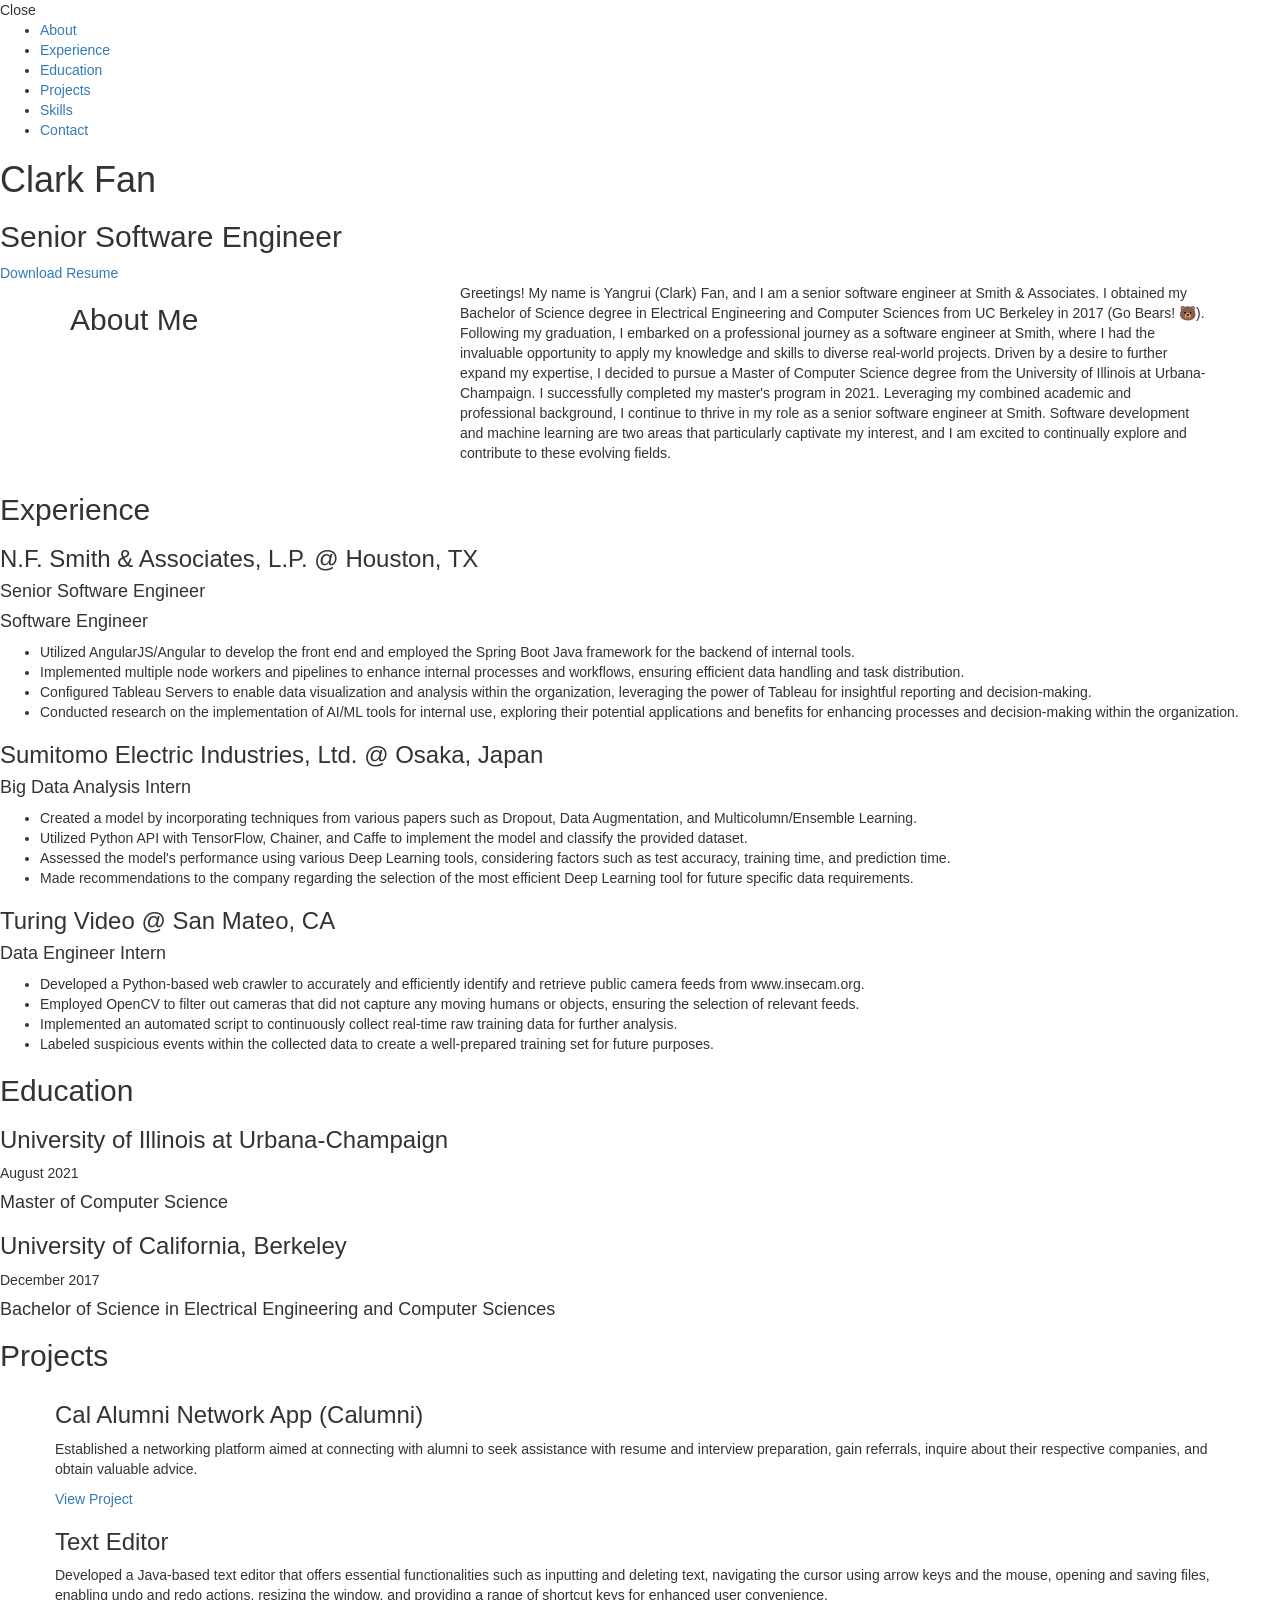
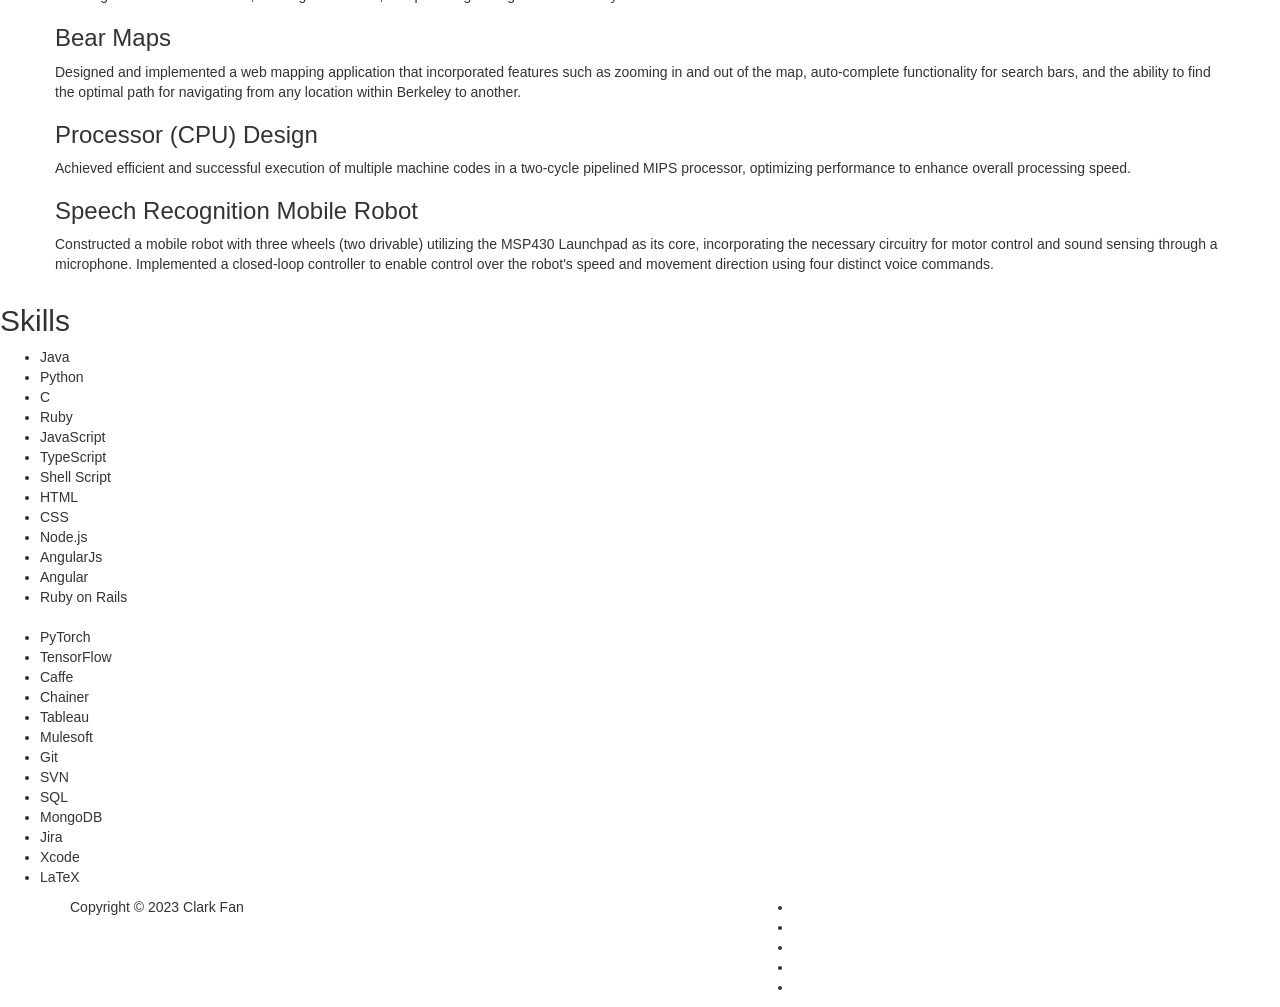
==== commit 61b8a944: "Update index.html" ====
--- a/index.html
+++ b/index.html
@@ -1,479 +1,332 @@
 <!DOCTYPE html>
-<html lang="en">
+<html class="no-js" lang="en">
 
 <head>
-
-	<meta charset="utf-8">
-	<meta http-equiv="X-UA-Compatible" content="IE=edge">
-	<meta name="viewport" content="width=device-width, initial-scale=1">
-	<meta name="description" content="">
-	<meta name="author" content="">
-
-	<title>Yangrui (Clark) Fan</title>
-
-	<!-- Bootstrap Core CSS -->
-	<link href="css/bootstrap.min.css" rel="stylesheet">
-
-	<!-- Custom CSS -->
-	<link href="css/website.css" rel="stylesheet">
-
-	<script src="js/modernizr.js"></script>
-	<!-- Modernizr -->
-
-	<!-- jQuery -->
-	<script src="js/jquery-3.3.1.min.js"></script>
-
-	<script type="text/javascript" src="js/bootstrap-progressbar.min.js"></script>
-
-	<script src="https://stackpath.bootstrapcdn.com/bootstrap/3.3.7/js/bootstrap.min.js" integrity="sha384-Tc5IQib027qvyjSMfHjOMaLkfuWVxZxUPnCJA7l2mCWNIpG9mGCD8wGNIcPD7Txa"
-	 crossorigin="anonymous"></script>
-
-	<!-- Plugin JavaScript -->
-	<script src="js/jquery.easing.min.js"></script>
-
-	<!-- Custom Theme JavaScript -->
-	<script src="js/website.js"></script>
-
-	<!-- Custom Fonts -->
-	<link href="font-awesome/css/font-awesome.min.css" rel="stylesheet" type="text/css">
-	<link href="https://fonts.googleapis.com/css?family=Lora:400,700,400italic,700italic" rel="stylesheet" type="text/css">
-	<link href="https://fonts.googleapis.com/css?family=Montserrat:400,700" rel="stylesheet" type="text/css">
-	<link rel="stylesheet" type="text/css" href="https://fonts.googleapis.com/css?family=Raleway" />
-
+    <meta charset="utf-8">
+    <meta http-equiv="X-UA-Compatible" content="IE=edge">
+    <meta name="viewport" content="width=device-width, initial-scale=1">
+    <title>My Portfolio</title>
+    <link rel="shortcut icon" href="favicon.ico" type="image/x-icon">
+    <link rel="icon" href="favicon.ico" type="image/x-icon">
+    <link href="https://fonts.googleapis.com/css?family=Lato:300,400,700,900" rel="stylesheet">
+    <link rel="stylesheet" href="libs/font-awesome/css/font-awesome.min.css">
+    <link href="css/bootstrap.min.css" rel="stylesheet">
+    <link href="css/styles.css" rel="stylesheet">
 </head>
 
-<body id="page-top" data-spy="scroll" data-target=".navbar-fixed-top">
-
-	<!-- Navigation -->
-	<nav class="navbar navbar-custom navbar-fixed-top" role="navigation">
-		<div class="container">
-			<div class="navbar-header">
-				<a class="navbar-icon">
-					<img alt="Hello~" src="img/me.png" style="width:60px;height:45px;" />
-				</a>
-				<button type="button" class="navbar-toggle menu-col" data-toggle="collapse" data-target=".navbar-collapse">
-					Menu
-					<i class="fa fa-bars"></i>
-				</button>
-			</div>
-			<!-- Collect the nav links, forms, and other content for toggling -->
-			<div class="collapse navbar-collapse navbar-right navbar-main-collapse">
-				<ul class="nav navbar-nav">
-					<li class="hidden">
-						<a href="#page-top"></a>
-					</li>
-					<li>
-						<a class="page-scroll" href="#about">ABOUT ME</a>
-					</li>
-					<li>
-						<a class="page-scroll" href="#expe">EXPERIENCE</a>
-					</li>
-					<li>
-						<a class="page-scroll" href="#projects">PROJECTS</a>
-					</li>
-					<li>
-						<a class="page-scroll" href="#skills">SKILLS</a>
-					</li>
-					<li>
-						<a class="page-scroll" href="#contact">CONTACT</a>
-					</li>
-					<li>
-						<a class="page-scroll" href="blog">BLOG</a>
-					</li>
-				</ul>
-			</div>
-		</div>
-	</nav>
-
-	<!-- Intro Header -->
-	<header class="intro">
-		<div class="intro-body">
-			<div class="container">
-				<div class="row">
-					<h2 class="brand-heading" style="opacity: 0">O</h2>
-					<div class="col-md-10 col-md-offset-1">
-						<h1 class="introduction-text nowrap">Yangrui (Clark) Fan</h1>
-						<!-- <p class="intro-text">&nbsp;&bull;&nbsp;Software Developer&nbsp;&bull;&nbsp;Student</p> -->
-						<h2 class="intro-text">&nbsp;&bull;&nbsp;Software Developer</h2>
-						<a href="#about" class="btn btn-circle page-scroll">
-							<i class="fa fa-angle-double-down animated"></i>
-						</a>
-					</div>
-				</div>
-			</div>
-		</div>
-	</header>
-
-	<!-- About Section -->
-	<section id="about" class="content-section-1 text-center">
-		<div class="container">
-			<div class="row">
-				<h1>
-					<i class="fa fa-paw title"></i>&nbsp;Who am I?</h1>
-				<div class="col-md-6 col-md-offset-3 introduction-sect" align="left">
-					<p>I'm
-						<span class="greenText">Yangrui (Clark) Fan</span>, an
-						<span class="greenText">Electrical Engineering and Computer Sciences</span> major student graduated from
-						<span class="greenText">UC Berkeley</span> in December 2017. Go Bears!&nbsp;🐻 </p>
-					<p>I am interested in Software development and Machine Learning.</p>
-				</div>
-			</div>
-		</div>
-	</section>
-
-	<!-- Experience Section -->
-	<section id="expe" class="container content-section-1 text-center">
-		<div class="row">
-			<div class="col-lg-8 col-lg-offset-2">
-				<h1>Experience</h1>
-				<!-- <h4>
-					<div class="greenText-2">My Journey So Far</div>
-				</h4> -->
-				<section id="cd-timeline">
-
-					<div class="cd-timeline-block">
-						<div class="cd-timeline-img btn-grow">
-							<img src="img/iconmonstr-laptop-61.png" alt="Picture">
-						</div>
-
-						<div class="cd-timeline-content">
-							<h2> N.F. Smith & Associates, L.P. </h2>
-							<h2> @ Houston, TX </h2>
-							<h3> Software Engineer </h3>
-							<p> </p>
-
-							<span class="cd-date">April 2018</span>
-						</div>
-					</div>
-
-
-					<div class="cd-timeline-block">
-						<div class="cd-timeline-img btn-grow">
-							<img src="img/iconmonstr-cube-17.png" alt="Picture">
-						</div>
-						<div class="cd-timeline-content">
-							<h2> Sumitomo Electric Industries, Ltd. </h2>
-							<h2> @ Osaka, Japan</h2>
-							<h3> Big Data Analysis Intern </h3>
-							<p> </p>
-							<span class="cd-date">May 2017</span>
-						</div>
-					</div>
-
-					<div class="cd-timeline-block">
-						<div class="cd-timeline-img btn-grow">
-							<img src="img/iconmonstr-cube-8.png" alt="Picture">
-						</div>
-						<div class="cd-timeline-content">
-							<h2> Turing Video </h2>
-							<h2> @ San Mateo, CA</h2>
-							<h3>Data Engineer Intern</h3>
-							<p> </p>
-							<span class="cd-date">April 2017</span>
-						</div>
-					</div>
-
-					<div class="cd-timeline-block">
-						<div class="cd-timeline-img btn-grow">
-							<img src="img/iconmonstr-user-29.png" alt="Picture">
-						</div>
-						<div class="cd-timeline-content">
-							<h2> UC Berkeley EECS Department </h2>
-							<h2> @ Berkeley, CA </h2>
-							<h3> Undergraduate Student Instructor (TA) </h3>
-							<p> </p>
-							<span class="cd-date">Sep 2016</span>
-						</div>
-					</div>
-
-					<div class="cd-timeline-block">
-						<div class="cd-timeline-img btn-grow">
-							<img src="img/iconmonstr-favorite-8.png" alt="Picture">
-						</div>
-						<div class="cd-timeline-content">
-							<h2>Adopt A Beach Clean Up</h2>
-							<h2> @ Long Beach, CA</h2>
-							<h3> Volunteer </h3>
-							<p> </p>
-							<span class="cd-date">Mar 2014</span>
-						</div>
-					</div>
-				</section>
-
-			</div>
-		</div>
-	</section>
-
-	<!-- Projects Section -->
-	<div id="projects" class="container content-section-3 text-center">
-		<div class="row">
-			<div class="col-lg-8 col-lg-offset-2">
-				<h1>
-					<i class="fa fa-code" aria-hidden="true"></i>&nbsp;PROJECTS</h1>
-				<!-- Projects Row -->
-				<div class="row">
-					<div class="col-md-4 portfolio-item">
-						<h3>
-							<div class="img-title">
-								<a href="https://github.com/clarkfyr/Calumni">Cal Alumni Network App (Calumni)</a>
-							</div>
-						</h3>
-						<p>Provided a network to reach out to alumni for resume and interview help, referrals, questions about their
-							companies, and advice.</p>
-						<div class="tags">
-							<div class="btn-tag">Ruby On Rails</div>
-							<div class="btn-tag">jQuery</div>
-							<div class="btn-tag">JavaScript</div>
-						</div>
-					</div>
-					<br>
-					<div class="col-md-4 portfolio-item">
-						<h3>Text Editor</h3>
-						<p>Implemented a simple text editor using Java supporting input/delete text, move cursor with arrow keys and
-							mouse, open/save file, undo/redo action, resize window, and various short-cut keys</p>
-						<div class="tags">
-							<div class="btn-tag">Java</div>
-							<div class="btn-tag">JavaFX</div>
-						</div>
-					</div>
-					<br>
-					<div class="col-md-4 portfolio-item">
-						<h3>
-							Bear Maps
-						</h3>
-						<p>Developed a web mapping application that enabled zooming in/out the map, auto-completing search bars, and
-							finding the optimal path to navigate from any place in Berkeley to another</p>
-						<div class="tags">
-							<div class="btn-tag">Java</div>
-						</div>
-					</div>
-					<br>
-					<div class="col-md-4 portfolio-item">
-						<h3>
-							Processor (CPU) Design
-						</h3>
-						<p>Ran multiple machine codes efficiently and successfully with optimization in performance in a two-cycle
-							Pipelined MIPS processor</p>
-						<div class="tags">
-							<div class="btn-tag">Java</div>
-						</div>
-					</div>
-					<br>
-					<div class="col-md-4 portfolio-item">
-						<h3>
-							Speech Recognition Mobile Robot
-						</h3>
-						<p>Controlled the speed and moving direction with 4 different voice commands using a closed loop controller</p>
-						<div class="tags">
-							<div class="btn-tag">C</div>
-							<div class="btn-tag">Python</div>
-						</div>
-					</div>
-				</div>
-			</div>
-		</div>
-	</div>
-
-	<!-- Skills Section -->
-	<section id="skills" class="text-center">
-		<div class="download-section">
-			<div class="container">
-				<div class="col-lg-8 col-lg-offset-2">
-					<h1>
-						<i class="fa fa-cog fa-spin" aria-hidden="true"></i>&nbsp;SKILLS</h1>
-
-					<div class="col-md-12 skill-subtitle greenText">
-						<h3>Programming Languages</h3>
-					</div>
-
-					<div class="col-md-12 col-md-offset-0">
-						<div class="row">
-							<div class="col-md-3">
-								<h5 class="skill-button btn-grow">Java</h5>
-							</div>
-							<div class="col-md-3">
-								<h5 class="skill-button btn-grow">Python</h5>
-							</div>
-							<div class="col-md-3">
-								<h5 class="skill-button btn-grow">AngularJS</h5>
-							</div>
-							<div class="col-md-3">
-								<h5 class="skill-button btn-grow">ReactJS</h5>
-							</div>
-
-						</div>
-
-						<div class="row">
-							<div class="col-md-3">
-								<h5 class="skill-button btn-grow">Angular 2+</h5>
-							</div>
-							<div class="col-md-3">
-									<h5 class="skill-button btn-grow">JavaScript</h5>
-							</div>
-							<div class="col-md-3">
-								<h5 class="skill-button btn-grow">TypeScript</h5>
-							</div>
-							<div class="col-md-3">
-								<h5 class="skill-button btn-grow">CSS</h5>
-							</div>
-						</div>
-
-						<div class="row">
-							<div class="col-md-3">
-								<h5 class="skill-button btn-grow">HTML</h5>
-							</div>
-							<div class="col-md-3">
-								<h5 class="skill-button btn-grow">Swift</h5>
-							</div>
-							<div class="col-md-3">
-								<h5 class="skill-button btn-grow">Ruby on Rails</h5>
-							</div>
-							<div class="col-md-3">
-								<h5 class="skill-button btn-grow">Shell Script</h5>
-							</div>
-						</div>
-					</div>
-
-
-					<div class="col-md-12 skill-subtitle greenText">
-						<h3>Tools &amp; Technologies </h3>
-					</div>
-
-					<div class="col-md-12 col-md-offset-0">
-						<div class="row">
-							<div class="col-md-4">
-								<h5 class="skill-button btn-grow">Caffe</h5>
-							</div>
-							<div class="col-md-4">
-								<h5 class="skill-button btn-grow">Chainer</h5>
-							</div>
-							<div class="col-md-4">
-								<h5 class="skill-button btn-grow">TensorFlow</h5>
-							</div>
-						</div>
-						<div class="row">
-							<div class="col-md-2">
-								<h5 class="skill-button btn-grow">Tableau</h5>
-							</div>
-							<div class="col-md-2">
-								<h5 class="skill-button btn-grow">Mulesoft</h5>
-							</div>
-							<div class="col-md-2">
-								<h5 class="skill-button btn-grow">Git</h5>
-							</div>
-							<div class="col-md-2">
-								<h5 class="skill-button btn-grow">SVN</h5>
-							</div>
-							<div class="col-md-2">
-								<h5 class="skill-button btn-grow">SQL</h5>
-							</div>
-							<div class="col-md-2">
-								<h5 class="skill-button btn-grow">MongoDB</h5>
-							</div>
-						</div>
-						<div class="row">
-							<div class="col-md-2">
-								<h5 class="skill-button btn-grow">Jira</h5>
-							</div>
-							<div class="col-md-3">
-								<h5 class="skill-button btn-grow">Xcode</h5>
-							</div>
-							<div class="col-md-3">
-								<h5 class="skill-button btn-grow">LaTeX</h5>
-							</div>
-							<div class="col-md-4">
-								<h5 class="skill-button btn-grow">Adobe Photoshop</h5>
-							</div>
-						</div>
-					</div>
-
-
-					<div class="col-md-12 skill-subtitle greenText">
-						<h3>Techniques</h3>
-					</div>
-
-
-					<div class="col-md-12 col-md-offset-0">
-						<div class="row">
-							<div class="col-md-6">
-								<h5 class="skill-button btn-grow">Test-driven Development </h5>
-							</div>
-							<div class="col-md-6">
-								<h5 class="skill-button btn-grow">Behavior-driven Development</h5>
-							</div>
-						</div>
-						<div class="row">
-							<div class="col-md-4">
-								<h5 class="skill-button btn-grow">Agile Development</h5>
-							</div>
-							<div class="col-md-4">
-								<h5 class="skill-button btn-grow">Design Patterns</h5>
-							</div>
-							<div class="col-md-4">
-								<h5 class="skill-button btn-grow">Web Development</h5>
-							</div>
-						</div>
-
-					</div>
-				</div>
-			</div>
-		</div>
-	</section>
-
-	<!-- Contact Section -->
-	<section id="contact" class="container content-section-2 text-center">
-		<div class="row">
-			<div class="col-lg-8 col-lg-offset-2">
-				<h1>
-					<i class="fa fa-paper-plane" aria-hidden="true"></i>&nbsp;Contact me</h1>
-				<p>Feel free to contact me and check out my resume</p>
-				<ul class="list-inline banner-social-buttons nowrap">
-					<li>
-						<a href="mailto:help@caleecs.com" class="btn btn-default btn-lg">
-							<i class="fa fa-envelope fa-fw"></i>
-							<span class="network-name">Email</span>
-						</a>
-					</li>
-					<li>
-						<a href="https://www.facebook.com/fyryhx" class="btn btn-default btn-lg">
-							<i class="fa fa-facebook fa-fw"></i>
-							<span class="network-name">Facebook</span>
-						</a>
-					</li>
-					<li>
-						<a href="https://github.com/clarkfyr" class="btn btn-default btn-lg">
-							<i class="fa fa-github-square fa-fw"></i>
-							<span class="network-name">Github</span>
-						</a>
-					</li>
-					<li>
-						<a href="https://www.linkedin.com/in/clarkfan" class="btn btn-default btn-lg">
-							<i class="fa fa-linkedin-square fa-fw"></i>
-							<span class="network-name">LinkedIn</span>
-						</a>
-					</li>
-					<li>
-						<a href="files/resume.pdf" class="btn btn-default btn-lg">
-							<i class="fa fa-download fa-fw"></i>
-							<span class="network-name">Resume</span>
-						</a>
-					</li>
-				</ul>
-			</div>
-		</div>
-	</section>
-
-	<!-- Footer -->
-	<footer>
-		<nav class="navbar navbar-inverse navbar-static-bottom nav-footer">
-			<div class="text-ccenter col-md-8 col-md-offset-2">
-				<p>Made with <span class="glyphicon glyphicon-heart" style="color:red"></span> by Yangrui (Clark) Fan</p>
-			</div>
-		</nav>
-	</footer>
-
-
-
+<body>
+    <div id="mobile-menu-open" class="shadow-large">
+        <i class="fa fa-bars" aria-hidden="true"></i>
+    </div>
+    <!-- End #mobile-menu-toggle -->
+    <header>
+        <div id="mobile-menu-close">
+            <span>Close</span> <i class="fa fa-times" aria-hidden="true"></i>
+        </div>
+        <ul id="menu" class="shadow">
+            <li>
+                <a href="#about">About</a>
+            </li>
+            <li>
+                <a href="#experience">Experience</a>
+            </li>
+            <li>
+                <a href="#education">Education</a>
+            </li>
+            <li>
+                <a href="#projects">Projects</a>
+            </li>
+            <li>
+                <a href="#skills">Skills</a>
+            </li>
+            <li>
+                <a href="#contact">Contact</a>
+            </li>
+        </ul>
+    </header>
+    <!-- End header -->
+
+    <div id="lead">
+        <div id="lead-content">
+            <h1>Clark Fan</h1>
+            <h2>Senior Software Engineer</h2>
+            <a target="_blank" href="files/resume.pdf" class="btn-rounded-white">Download Resume</a>
+        </div>
+        <!-- End #lead-content -->
+
+        <div id="lead-overlay"></div>
+
+        <div id="lead-down">
+            <span>
+                <i class="fa fa-chevron-down" aria-hidden="true"></i>
+            </span>
+        </div>
+        <!-- End #lead-down -->
+    </div>
+    <!-- End #lead -->
+
+    <div id="about">
+        <div class="container">
+            <div class="row">
+                <div class="col-md-4">
+                    <h2 class="heading">About Me</h2>
+                </div>
+                <div class="col-md-8">
+                    <p>Greetings! My name is Yangrui (Clark) Fan, and I am a senior software engineer at Smith & Associates. I obtained my Bachelor of Science degree in Electrical Engineering and Computer Sciences from UC Berkeley in 2017 (Go Bears!&nbsp;🐻). Following my graduation, I embarked on a professional journey as a software engineer at Smith, where I had the invaluable opportunity to apply my knowledge and skills to diverse real-world projects. Driven by a desire to further expand my expertise, I decided to pursue a Master of Computer Science degree from the University of Illinois at Urbana-Champaign. I successfully completed my master's program in 2021. Leveraging my combined academic and professional background, I continue to thrive in my role as a senior software engineer at Smith. Software development and machine learning are two areas that particularly captivate my interest, and I am excited to continually explore and contribute to these evolving fields.
+                    </p>
+                </div>
+            </div>
+        </div>
+    </div>
+    <!-- End #about -->
+
+    <div id="experience" class="background-alt">
+        <h2 class="heading">Experience</h2>
+        <div id="experience-timeline">
+            <div data-date="April 2018 – Present">
+                <h3>N.F. Smith & Associates, L.P. @ Houston, TX</h3>
+                <h4>Senior Software Engineer</h4>
+                <h4>Software Engineer</h4>
+                <p>
+                    <ul>
+                        <li>
+                            Utilized AngularJS/Angular to develop the front end and employed the Spring Boot Java framework for the backend of internal tools.
+                        </li>
+                        <li>
+                            Implemented multiple node workers and pipelines to enhance internal processes and workflows, ensuring efficient data handling and task distribution.
+                        </li>
+                        <li>
+                            Configured Tableau Servers to enable data visualization and analysis within the organization, leveraging the power of Tableau for insightful reporting and decision-making.
+                        </li>
+                        <li>
+                            Conducted research on the implementation of AI/ML tools for internal use, exploring their potential applications and benefits for enhancing processes and decision-making within the organization.
+                        </li>
+                    </ul>
+                </p>
+            </div>
+
+            <div data-date="May 2017 – August 2017">
+                <h3>Sumitomo Electric Industries, Ltd. @ Osaka, Japan</h3>
+                <h4>Big Data Analysis Intern</h4>
+                <p>
+                    <ul>
+                        <li>
+                            Created a model by incorporating techniques from various papers such as Dropout, Data Augmentation, and Multicolumn/Ensemble Learning.
+                        </li>
+                        <li>
+                            Utilized Python API with TensorFlow, Chainer, and Caffe to implement the model and classify the provided dataset.
+                        </li>
+                        <li>
+                            Assessed the model's performance using various Deep Learning tools, considering factors such as test accuracy, training time, and prediction time.
+                        </li>
+                        <li>
+                            Made recommendations to the company regarding the selection of the most efficient Deep Learning tool for future specific data requirements.
+                        </li>
+                    </ul>
+                </p>
+            </div>
+
+            <div data-date="April 2017 - May 2017">
+                <h3>Turing Video @ San Mateo, CA</h3>
+                <h4>Data Engineer Intern</h4>
+                <p>
+                    <ul>
+                        <li>
+                            Developed a Python-based web crawler to accurately and efficiently identify and retrieve public camera feeds from www.insecam.org.
+                        </li>
+                        <li>
+                            Employed OpenCV to filter out cameras that did not capture any moving humans or objects, ensuring the selection of relevant feeds.
+                        </li>
+                        <li>
+                            Implemented an automated script to continuously collect real-time raw training data for further analysis.
+                        </li>
+                        <li>
+                            Labeled suspicious events within the collected data to create a well-prepared training set for future purposes.
+                        </li>
+                    </ul>
+                </p>
+            </div>
+        </div>
+    </div>
+    <!-- End #experience -->
+
+    <div id="education">
+        <h2 class="heading">Education</h2>
+        <div class="education-block">
+            <h3>University of Illinois at Urbana-Champaign</h3>
+            <span class="education-date">August 2021</span>
+            <h4>Master of Computer Science</h4>
+        </div>
+        <!-- End .education-block -->
+
+        <div class="education-block">
+            <h3>University of California, Berkeley</h3>
+            <span class="education-date">December 2017</span>
+            <h4>Bachelor of Science in Electrical Engineering and Computer Sciences</h4>
+        </div>
+        <!-- End .education-block -->
+    </div>
+    <!-- End #education -->
+
+    <div id="projects" class="background-alt">
+        <h2 class="heading">Projects</h2>
+        <div class="container">
+            <div class="row">
+                <div class="project no-image">
+
+                    <!-- End .project-image -->
+                    <div class="project-info">
+                        <h3>Cal Alumni Network App (Calumni)</h3>
+                        <p>
+                            Established a networking platform aimed at connecting with alumni to seek assistance with resume and interview preparation, gain referrals, inquire about their respective companies, and obtain valuable advice.
+                        </p>
+                        <a href="https://github.com/clarkfyr/Calumni">View Project</a>
+                    </div>
+                    <!-- End .project-info -->
+                </div>
+                <!-- End .project -->
+
+                <div class="project no-image">
+
+                    <!-- End .project-image -->
+                    <div class="project-info">
+                        <h3>Text Editor</h3>
+                        <p>
+                            Developed a Java-based text editor that offers essential functionalities such as inputting and deleting text, navigating the cursor using arrow keys and the mouse, opening and saving files, enabling undo and redo actions, resizing the window, and providing a range of shortcut keys for enhanced user convenience.
+                        </p>
+                    </div>
+                    <!-- End .project-info -->
+                </div>
+                <div class="project no-image">
+
+                    <!-- End .project-image -->
+                    <div class="project-info">
+                        <h3>Bear Maps</h3>
+                        <p>
+                            Designed and implemented a web mapping application that incorporated features such as zooming in and out of the map, auto-complete functionality for search bars, and the ability to find the optimal path for navigating from any location within Berkeley to another.
+                        </p>
+                    </div>
+                    <!-- End .project-info -->
+                </div>
+                <div class="project no-image">
+
+                    <!-- End .project-image -->
+                    <div class="project-info">
+                        <h3>Processor (CPU) Design</h3>
+                        <p>
+                            Achieved efficient and successful execution of multiple machine codes in a two-cycle pipelined MIPS processor, optimizing performance to enhance overall processing speed.
+                        </p>
+                    </div>
+                    <!-- End .project-info -->
+                </div>
+                <div class="project no-image">
+
+                    <!-- End .project-image -->
+                    <div class="project-info">
+                        <h3>Speech Recognition Mobile Robot</h3>
+                        <p>
+                            Constructed a mobile robot with three wheels (two drivable) utilizing the MSP430 Launchpad as its core, incorporating the necessary circuitry for motor control and sound sensing through a microphone. Implemented a closed-loop controller to enable control over the robot's speed and movement direction using four distinct voice commands.
+                        </p>
+                    </div>
+                    <!-- End .project-info -->
+                </div>
+                <!-- End .project -->
+            </div>
+        </div>
+    </div>
+    <!-- End #projects -->
+
+    <div id="skills">
+        <h2 class="heading">Skills</h2>
+        <ul>
+            <li>Java</li>
+            <li>Python</li>
+            <li>C</li>
+            <li>Ruby</li>
+            <li>JavaScript</li>
+            <li>TypeScript</li>
+            <li>Shell Script</li>
+            <li>HTML</li>
+            <li>CSS</li>
+            <li>Node.js</li>
+            <li>AngularJs</li>
+            <li>Angular</li>
+            <li>Ruby on Rails</li>
+            <br>
+            <li>PyTorch</li>
+            <li>TensorFlow</li>
+            <li>Caffe</li>
+            <li>Chainer</li>
+            <li>Tableau</li>
+            <li>Mulesoft</li>
+            <li>Git</li>
+            <li>SVN</li>
+            <li>SQL</li>
+            <li>MongoDB</li>
+            <li>Jira</li>
+            <li>Xcode</li>
+            <li>LaTeX</li>
+        </ul>
+    </div>
+    <!-- End #skills -->
+
+    <!-- <div id="contact">
+        <h2>Get in Touch</h2>
+        <div id="contact-form">
+            <form method="POST" action="https://formspree.io/email@email.com">
+                <input type="hidden" name="_subject" value="Contact request from personal website" />
+                <input type="email" name="_replyto" placeholder="Your email" required>
+                <textarea name="message" placeholder="Your message" required></textarea>
+                <button type="submit">Send</button>
+            </form>
+        </div>
+    </div> -->
+    <!-- End #contact -->
+
+    <footer>
+        <div class="container">
+            <div class="row">
+                <div class="col-sm-5 copyright">
+                    <p>
+                        Copyright &copy; <span id="current-year">2023</span> Clark Fan
+                    </p>
+                </div>
+                <div class="col-sm-2 top">
+                    <span id="to-top">
+                        <i class="fa fa-chevron-up" aria-hidden="true"></i>
+                    </span>
+                </div>
+                <div class="col-sm-5 social">
+                    <ul>
+                        <li>
+                            <a href="https://linkedin.com/" target="_blank"><i class="fa fa-linkedin"
+                                    aria-hidden="true"></i></a>
+                        </li>
+                        <li>
+                            <a href="mailto:help@caleecs.com" target="_blank"><i class="fa fa-envelope"
+                                    aria-hidden="true"></i></a>
+                        </li>
+                        <li>
+                            <a href="https://github.com/clarkfyr" target="_blank"><i class="fa fa-github"
+                                    aria-hidden="true"></i></a>
+                        </li>
+                        <li>
+                            <a href="https://stackoverflow.com/" target="_blank"><i class="fa fa-stack-overflow"
+                                    aria-hidden="true"></i></a>
+                        </li>
+                        <li>
+                            <a href="https://www.facebook.com/fyryhx" target="_blank"><i class="fa fa-facebook"
+                                    aria-hidden="true"></i></a>
+                        </li>
+                    </ul>
+                </div>
+            </div>
+        </div>
+    </footer>
+    <!-- End footer -->
+
+    <script src="https://cdnjs.cloudflare.com/ajax/libs/jquery/3.7.1/jquery.min.js"></script>
+    <script src="js/scripts.min.js"></script>
 </body>
 
 </html>
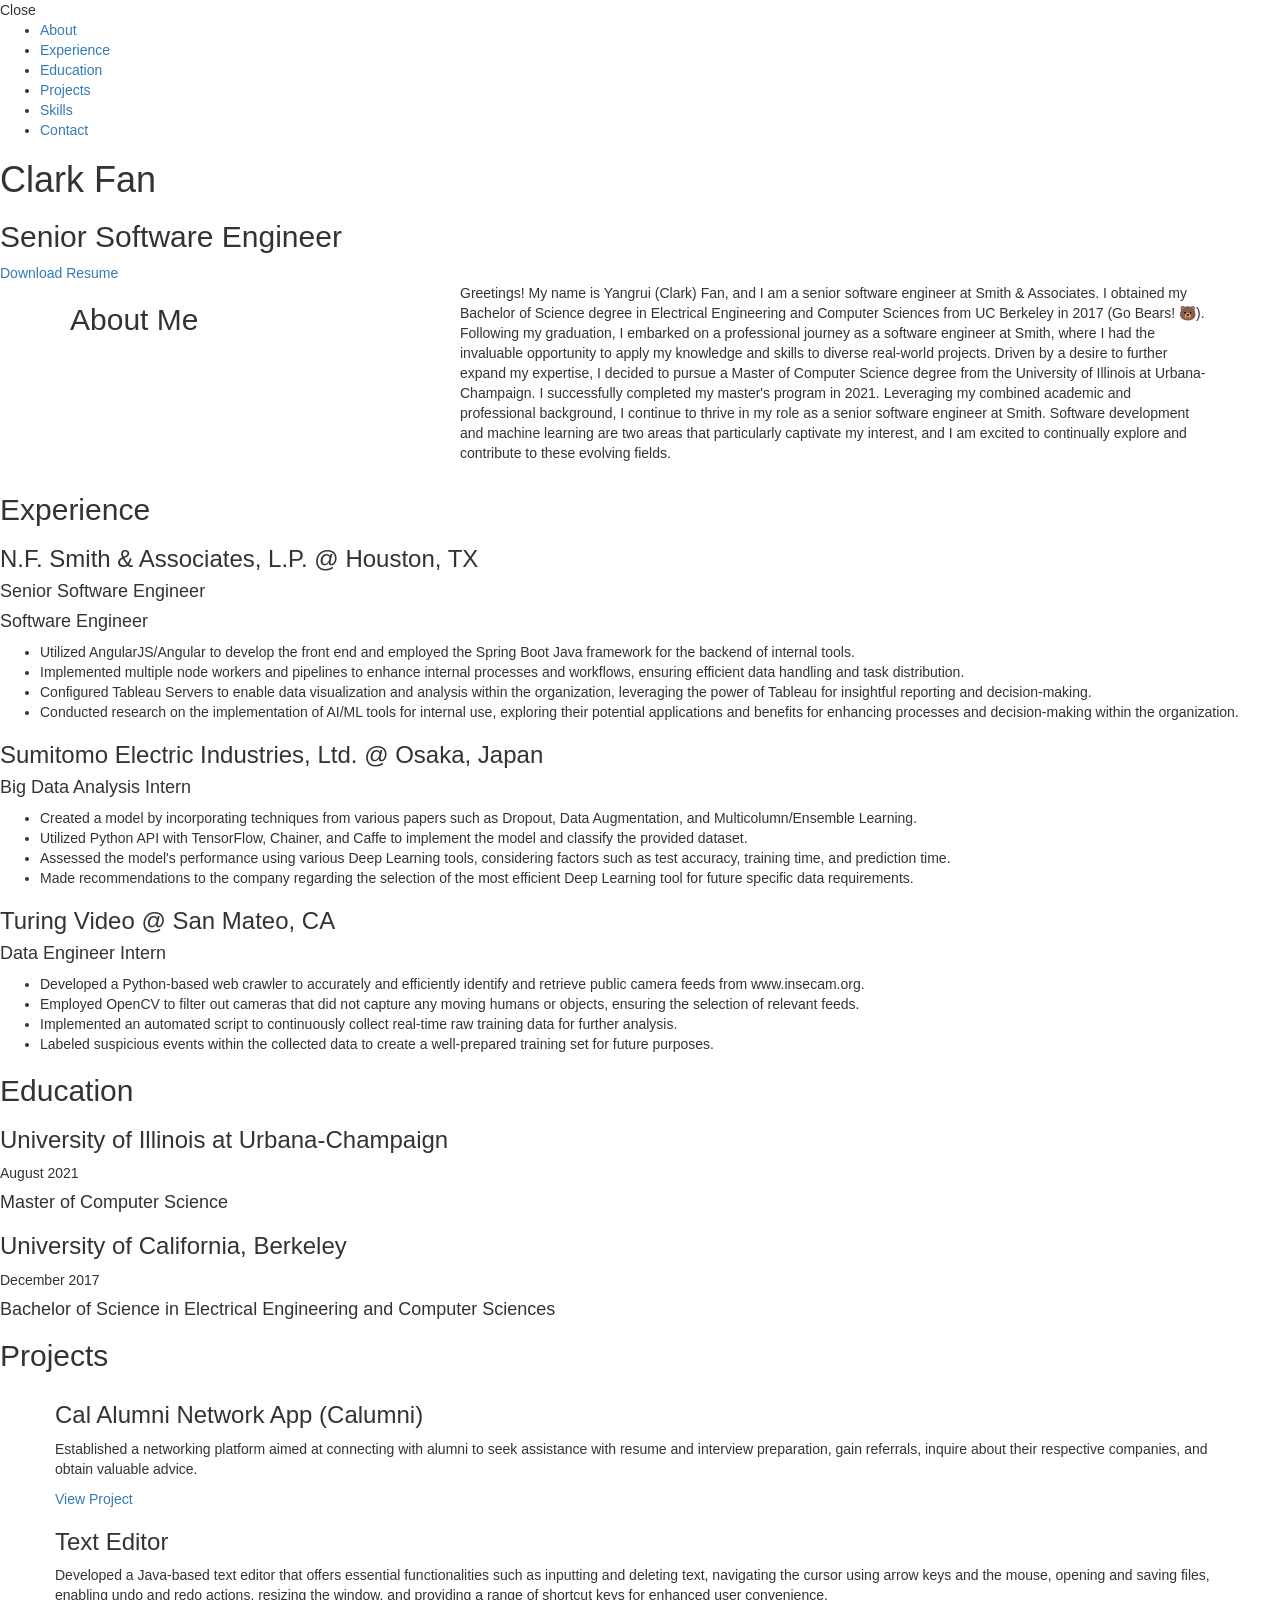
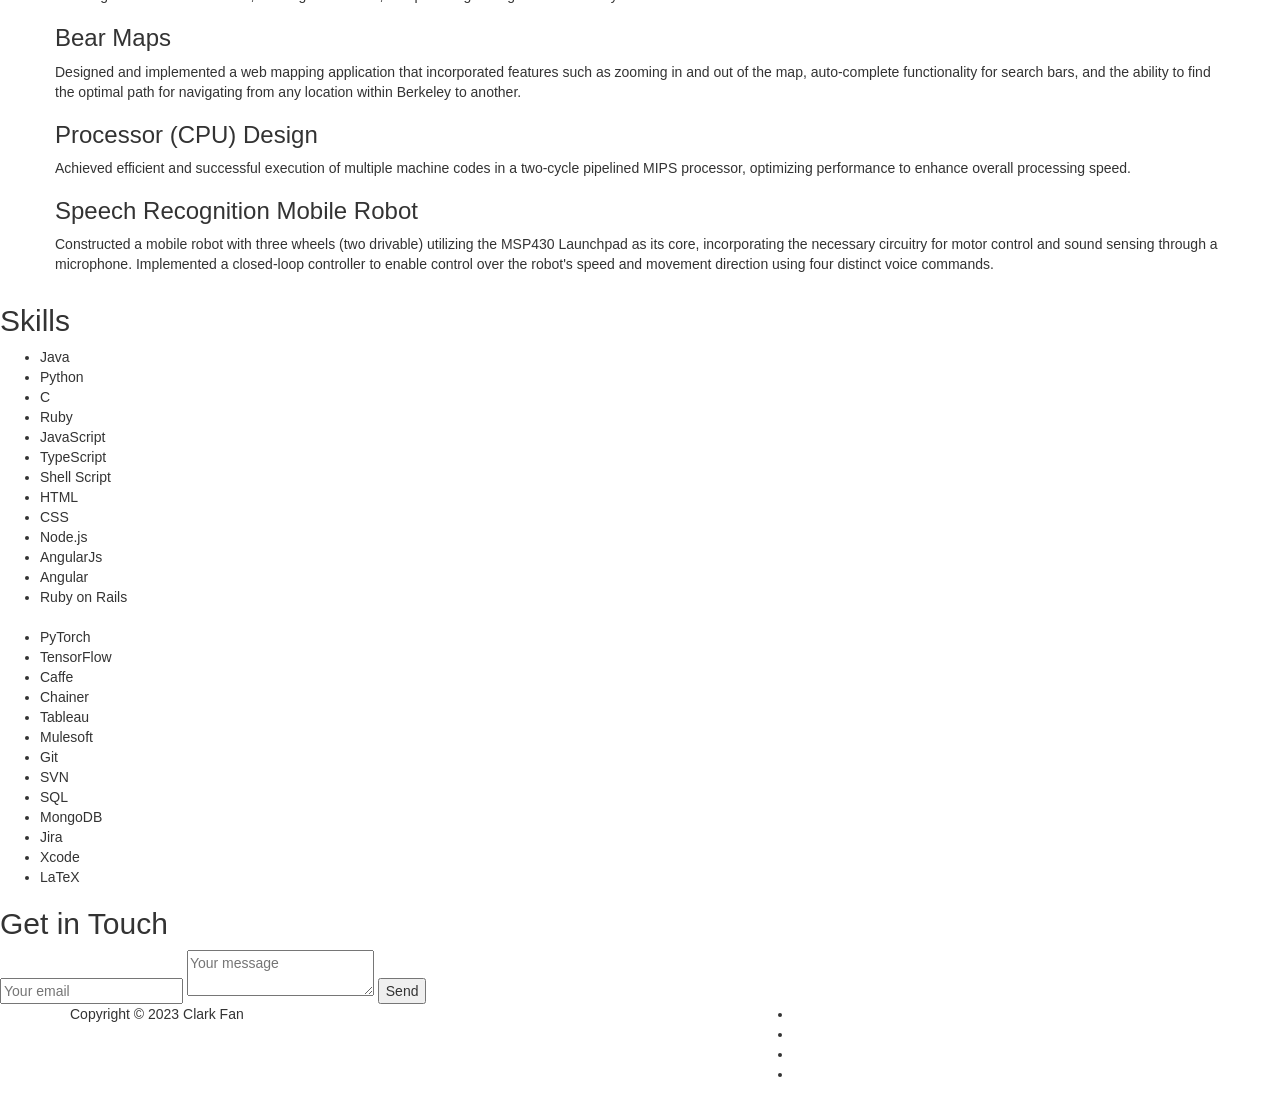
==== commit 9a0910f0: "Update index.html" ====
--- a/index.html
+++ b/index.html
@@ -270,6 +270,20 @@
     </div>
     <!-- End #skills -->
 
+    <div id="contact">
+        <h2>Get in Touch</h2>
+        <div id="contact-form">
+            <form method="POST" action="https://formspree.io/f/mdoryzol">
+                <input type="hidden" name="_subject" value="Contact request from personal website" />
+                <input type="email" name="_replyto" placeholder="Your email" required>
+                <textarea name="message" placeholder="Your message" required></textarea>
+                <button type="submit">Send</button>
+            </form>
+        </div>
+        <!-- End #contact-form -->
+    </div>
+    <!-- End #contact -->
+
     <!-- <div id="contact">
         <h2>Get in Touch</h2>
         <div id="contact-form">
@@ -311,10 +325,6 @@
                                     aria-hidden="true"></i></a>
                         </li>
                         <li>
-                            <a href="https://stackoverflow.com/" target="_blank"><i class="fa fa-stack-overflow"
-                                    aria-hidden="true"></i></a>
-                        </li>
-                        <li>
                             <a href="https://www.facebook.com/fyryhx" target="_blank"><i class="fa fa-facebook"
                                     aria-hidden="true"></i></a>
                         </li>
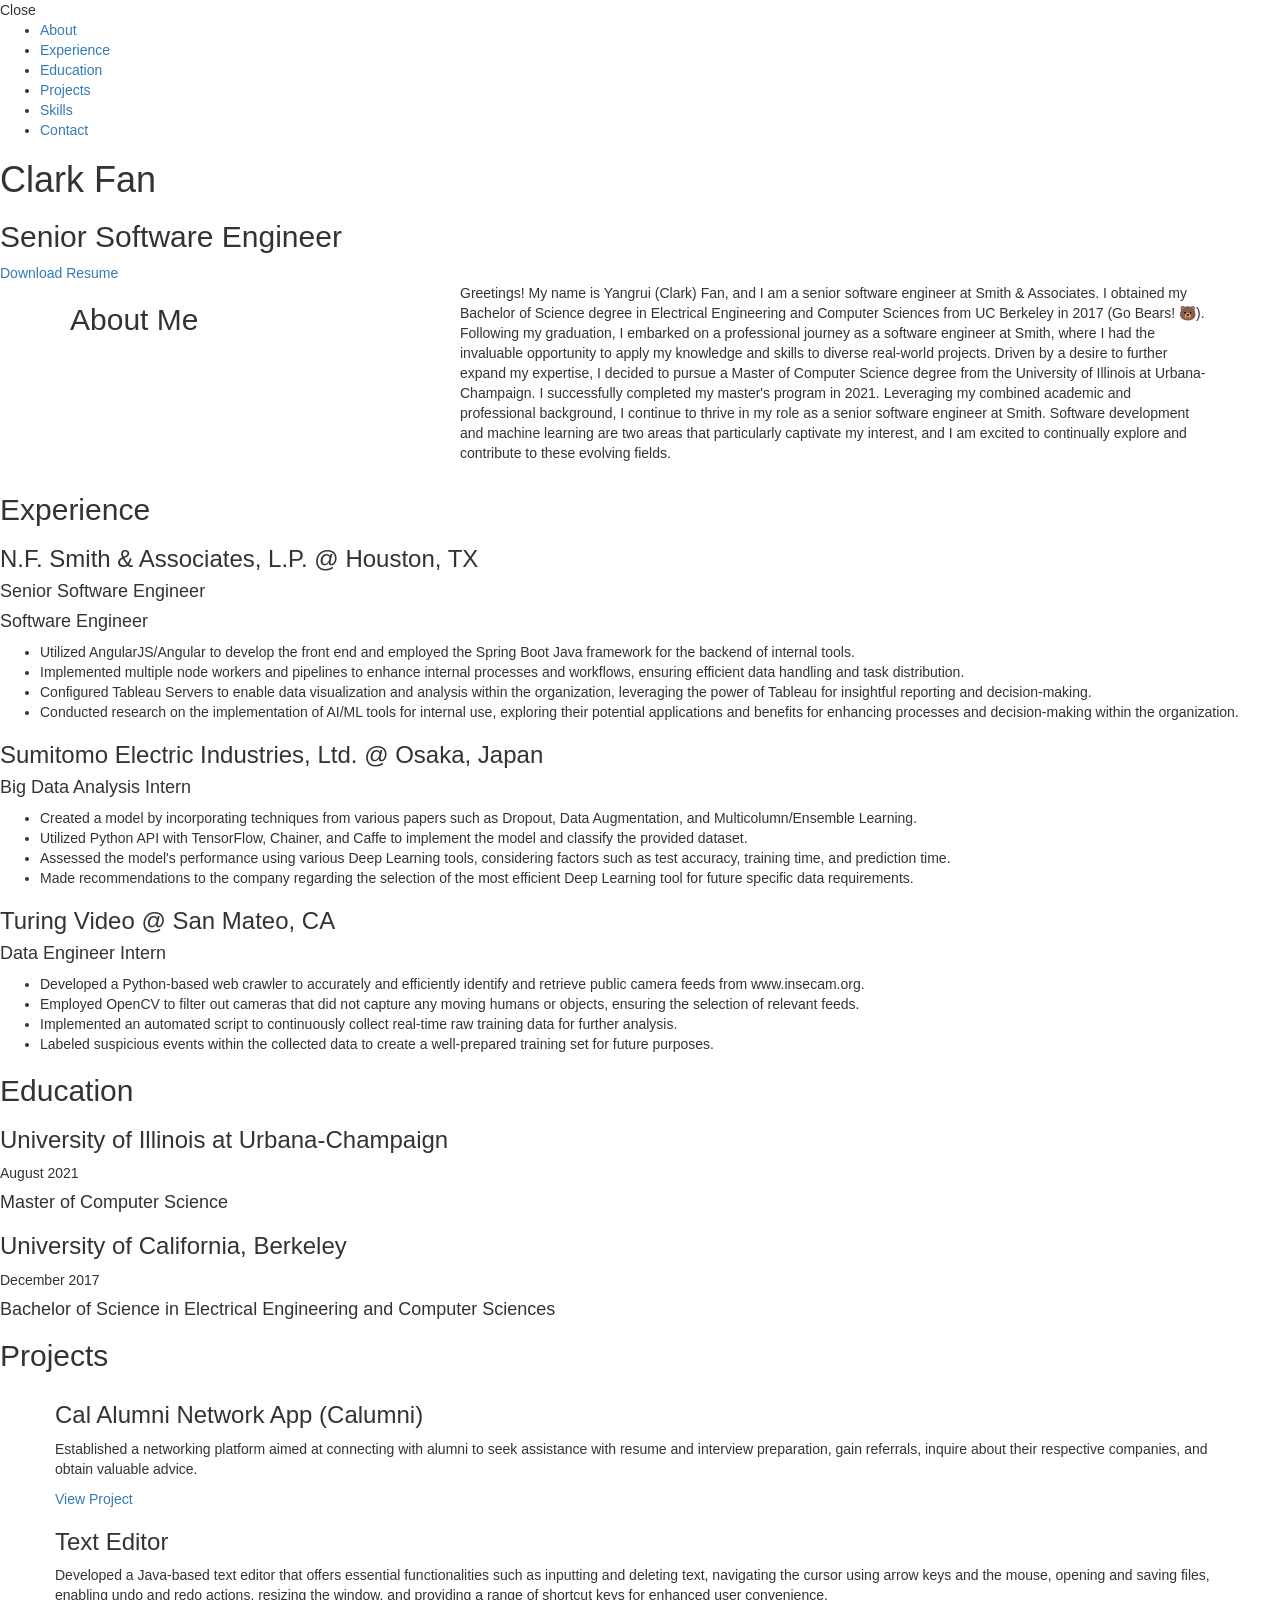
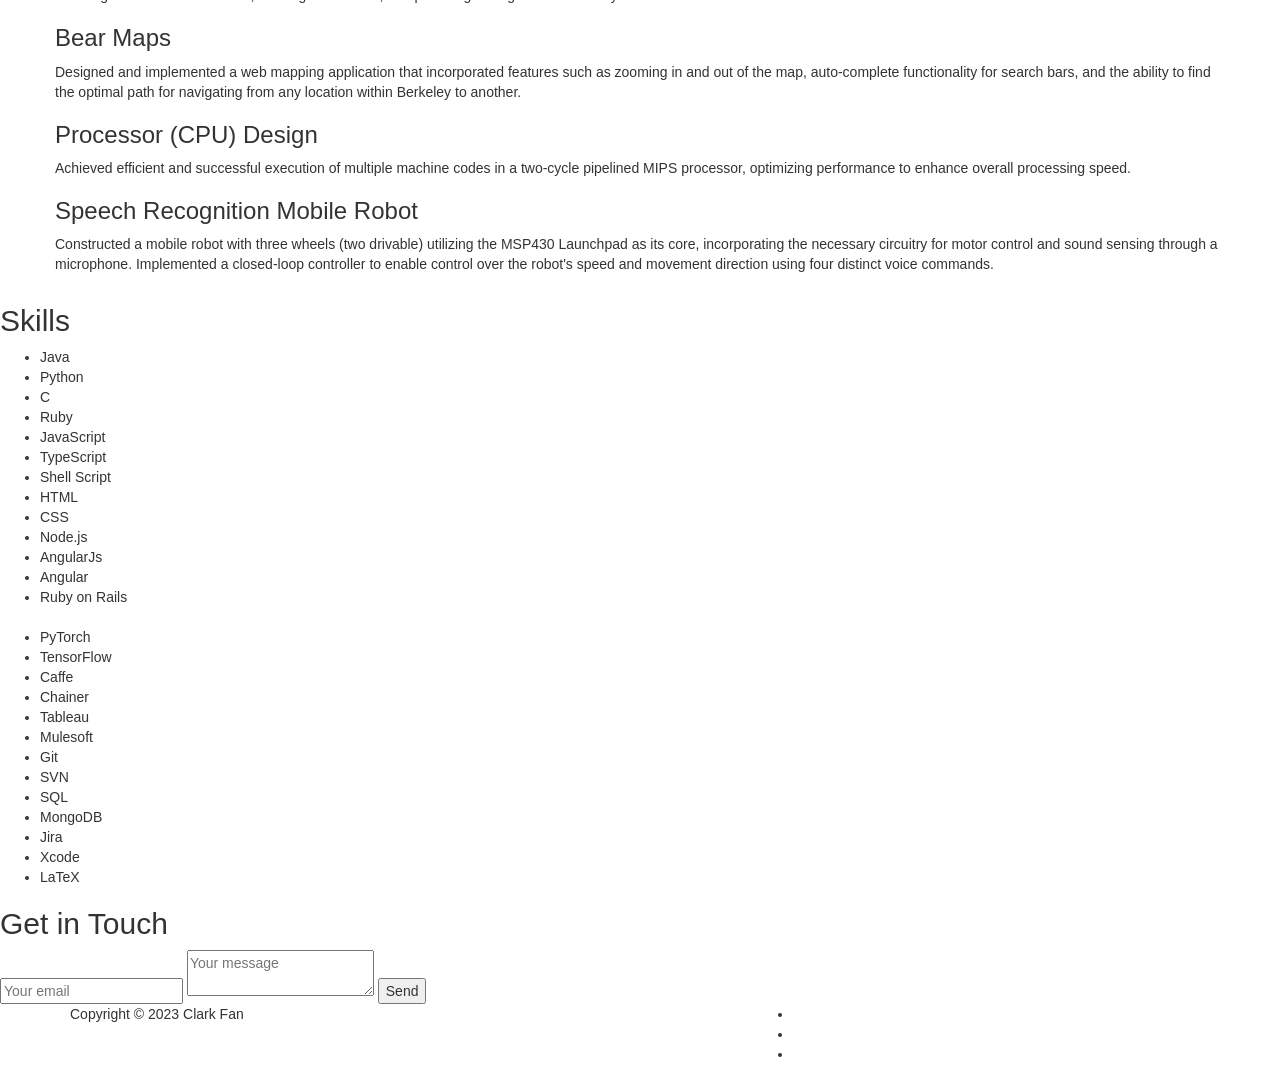
==== commit 412ed435: "update linkedin link" ====
--- a/index.html
+++ b/index.html
@@ -313,7 +313,7 @@
                 <div class="col-sm-5 social">
                     <ul>
                         <li>
-                            <a href="https://linkedin.com/" target="_blank"><i class="fa fa-linkedin"
+                            <a href="https://linkedin.com/in/caleecs" target="_blank"><i class="fa fa-linkedin"
                                     aria-hidden="true"></i></a>
                         </li>
                         <li>
@@ -322,10 +322,6 @@
                         </li>
                         <li>
                             <a href="https://github.com/clarkfyr" target="_blank"><i class="fa fa-github"
-                                    aria-hidden="true"></i></a>
-                        </li>
-                        <li>
-                            <a href="https://www.facebook.com/fyryhx" target="_blank"><i class="fa fa-facebook"
                                     aria-hidden="true"></i></a>
                         </li>
                     </ul>
